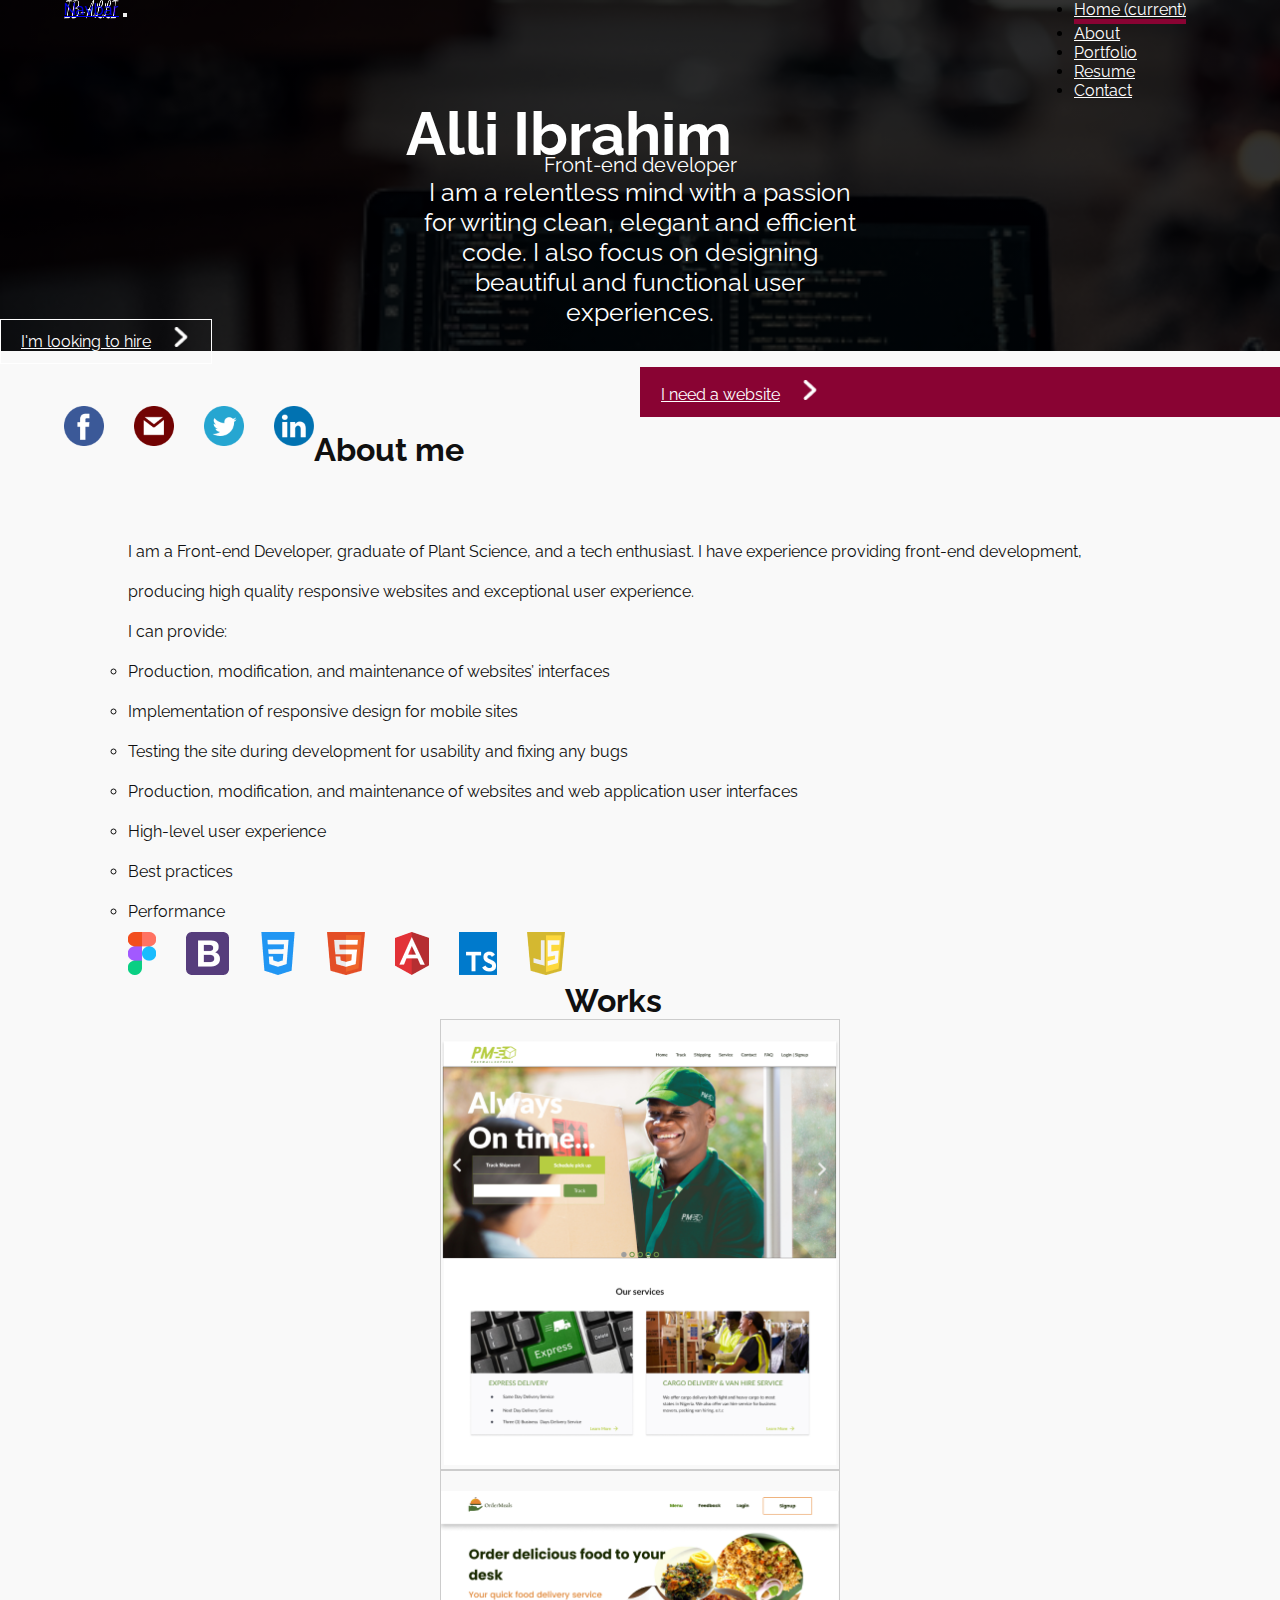
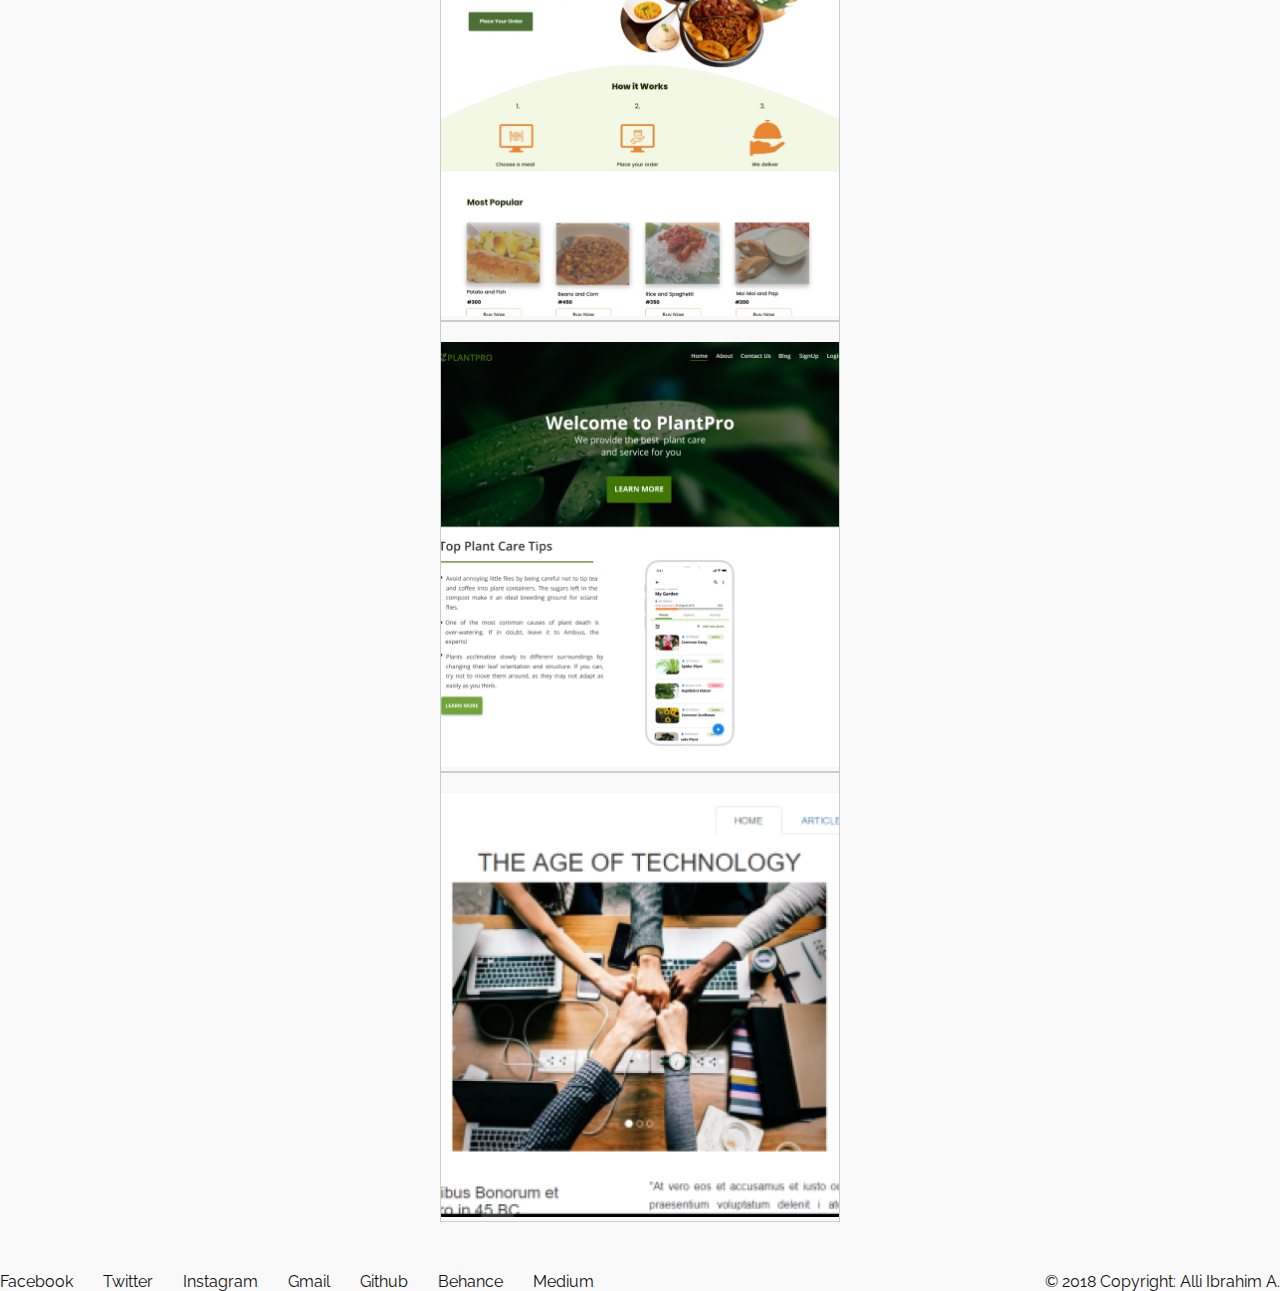
==== index.html @ 850f5832 "another change" ====
<!DOCTYPE html>
<html lang="en">

<head>
    <meta charset="UTF-8">
    <meta name="viewport" content="width=device-width, initial-scale=1.0, shrink-to-fit=no">
    <meta http-equiv="X-UA-Compatible" content="ie=edge">
    <!-- favicon -->
    <link rel="icon" type="image/png" href="photos/ib-favicon.png" sizes="16x16">
    <!-- Bootstrap CSS -->
    <link rel="stylesheet" href="https://stackpath.bootstrapcdn.com/bootstrap/4.2.1/css/bootstrap.min.css"
        integrity="sha384-GJzZqFGwb1QTTN6wy59ffF1BuGJpLSa9DkKMp0DgiMDm4iYMj70gZWKYbI706tWS" crossorigin="anonymous">
    <link rel="stylesheet" href="css/bootstrap4.2.1/css/bootstrap.min.css">
    <!-- Custom CSS -->
    <link rel="stylesheet" href="css/style.css">
    <link rel="stylesheet" href="test/test.css">
    <title>alli ibrahim portfolio</title>
    <script src="js/app.js"></script>
</head>

<body>
    <div class="container-fluid hero">
        <nav class="navbar navbar-expand-lg navbar-light">
            <!-- navbar-light bg-light -->
            <div class="wrapper">
                <a class="navbar-brand" href="#">Navbar</a>
                <button class="navbar-toggler" type="button" data-toggle="collapse" data-target="#navbarNavDropdown"
                    aria-controls="navbarNavDropdown" aria-expanded="false" aria-label="Toggle navigation">
                    <span class="navbar-toggler-icon"></span>
                </button>
                <div class="collapse navbar-collapse" id="navbarNavDropdown">
                    <ul class="navbar-nav ml-auto">
                        <li class="nav-item active">
                            <a class="nav-link" href="#">Home <span class="sr-only">(current)</span></a>
                        </li>
                        <li class="nav-item">
                            <a class="nav-link" href="#about-page">About</a>
                        </li>
                        <li class="nav-item">
                            <a class="nav-link" href="#works-page">Portfolio</a>
                        </li>
                        <li class="nav-item">
                            <a class="nav-link" href="https://docs.google.com/document/d/1kV9me3thg2mI4JevMgTFoq4jdGnPt98z1HADKsid2ZQ/edit" target="_blank">Resume</a>    
                        </li>
                        <li class="nav-item last-link">
                            <a class="nav-link" href="#">Contact</a>
                        </li>
                    </ul>
                </div>
            </div>
        </nav>
        <div class="row">
            <div class="col">
                <div class="name">
                    <h1 class="title">Alli Ibrahim</h1>
                    <p>Front-end developer</p>
                </div>
            </div>
        </div>
        <div class="row">
            <div class="col">
                <p class="introduction">I am a relentless mind with a passion for writing clean, elegant and efficient
                    code. I also focus on
                    designing beautiful and functional user experiences.</p>
            </div>
        </div>
        <!-- <div class="row"> -->
        <!-- <div class="col"> -->
        <div class="row action-button no-gutters">
            <div class="col-lg-6 col">
                <a href="http://www.linkedin.com/mwlite/me" target="_blank" class="btn btn-lg want-website-btn" style="float:right">I need a website<span><img
                            src="photos/arrow-angle-pointing-to-right1.png" class="img img-responsive"></span></a>
            </div>
            <div class="col-lg-6 col">
                <a href = "mailto: iballi2017@gmail.com" class="btn btn-lg hire-btn">I'm looking to hire<span><img
                            src="photos/arrow-angle-pointing-to-right1.png" target="_blank" class="img img-responsive"></span></a>
            </div>
        </div>
        <!-- </div> -->
        <!-- </div> -->
        <div class="row">
            <div class="col">
                <ul class="online-contact">
                    <li class="social-link" id="facebook"><a href="#"><img src="photos/facebook-logo.png"
                                alt="facebook link" class="img img-responsive"></a></li>
                    <li class="social-link"><a href="#"><img src="photos/gmail-logo.png" alt="gmail link"
                                class="img img-responsive"></a></li>
                    <li class="social-link"><a href="#"><img src="photos/twitter-logo.png" alt="twitter link"
                                class="img img-responsive"></a></li>
                    <li class="social-link"><a href="#"><img src="photos/linkedin-logo.png" alt="linkedin link"
                                class="img img-responsive"></a></li>
                </ul>
            </div>
        </div>
    </div>
    <div class="container-fluid other-info-container">
        <div class="row" id="about-page">
            <div class="col">
                <h1 class="about-title">About me</h1>
            </div>
        </div>
        <div class="row">
            <div class="col">
                <div class="about-wrapper">
                    <p>I am a Front-end Developer, graduate of Plant Science, and a tech enthusiast. I have experience
                        providing front-end development, producing high quality responsive websites and exceptional user
                        experience.
                    </p>
                    <p>
                        I can provide:
                        <ul>
                            <li>Production, modification, and maintenance of websites’ interfaces</li>
                            <li>Implementation of responsive design for mobile sites</li>
                            <li>Testing the site during development for usability and fixing any bugs</li>
                            <li>Production, modification, and maintenance of websites and web application user
                                interfaces
                            </li>
                            <li>High-level user experience</li>
                            <li>Best practices</li>
                            <li>Performance</li>
                        </ul>
                    </p>
                </div>
            </div>
        </div>
        <div class="row">
            <div class="col">
                <ul class="tools">
                    <li>
                        <a href="#"><img src="photos/figma-logo-E4E21D3AEA-seeklogo1.png" alt="figma logo"
                                class="img img-responsive"></a>
                    </li>
                    <li class="work-tool">
                        <a href="#"><img src="photos/bootstrap-logo.png" alt="bootstrap logo"
                                class="img img-responsive"></a>
                    </li>
                    <li class="work-tool">
                        <a href="#"><img src="photos/css-3-logo.png" alt="css3 logo" class="img img-responsive"></a>
                    </li>
                    <li class="work-tool">
                        <a href="#"><img src="photos/html5-logo.png" alt="html5 logo" class="img img-responsive"></a>
                    </li>
                    <li class="work-tool">
                        <a href="#"><img src="photos/angular-logo.png" alt="figma logo" class="img img-responsive"></a>
                    </li>
                    <li class="work-tool">
                        <a href="#"><img src="photos/typescript-logo.png" alt="typescript logo"
                                class="img img-responsive"></a>
                    </li>
                    <li class="work-tool">
                        <a href="#"><img src="photos/javascript-logo.png" alt="javascript logo"
                                class="img img-responsive"></a>
                    </li>
                </ul>
            </div>
        </div>

        <div class="row" id="works-page">
            <div class="col">
                <h1 class="work-title">Works</h1>
            </div>
        </div>
        <div class="row work-samples no-gutters">
            <div class="col-lg-4">
                <div class="content">
                    <a href="https://postmailexpress.com" target="_blank">
                        <div class="content-overlay"></div>
                        <img class="img-fluid content-image"
                            src="photos/thumbnail1.png">
                        <div class="content-details fadeIn-bottom">
                            <h3 class="content-title">Post Mail Express</h3>
                            <p class="content-text">A delivery service web application</p>
                        </div>
                    </a>
                </div>
            </div>
            <div class="col-lg-4">
                <div class="content">
                    <a href="https://mainlandmeals.com/" target="_blank">
                        <div class="content-overlay"></div>
                        <img class="img-fluid content-image"
                            src="photos/thumbnail2.png">
                        <div class="content-details fadeIn-bottom">
                            <h3 class="content-title">Mainland Meals</h3>
                            <p class="content-text">Food ordering web application</p>
                        </div>
                    </a>
                </div>
            </div>
            <div class="col-lg-4">
                <div class="content">
                    <a href="https://iballi2017.github.io/plantcare.github.io/plant-care-resp" target="_blank">
                        <div class="content-overlay"></div>
                        <img class="img-fluid content-image"
                            src="photos/thumbnail3.png">
                        <div class="content-details fadeIn-bottom">
                            <h3 class="content-title">Plant Pro</h3>
                            <p class="content-text">Plant care web application landing page sample</p>
                        </div>
                    </a>
                </div>
            </div>
            <div class="col-lg-4">
                <div class="content">
                    <a href="https://iballi2017.github.io/bottomuptech.github.io/index" target="_blank">
                        <div class="content-overlay"></div>
                        <img class="img-fluid content-image"
                            src="photos/bottomupimage.png">
                        <div class="content-details fadeIn-bottom">
                            <h3 class="content-title">Bottomup Tech Blog</h3>
                            <p class="content-text">Tech Blog sample page</p>
                        </div>
                    </a>
                </div>
            </div>
        </div>
        <!-- <div class="row work-samples no-gutters">
            <figure class="col-lg-4 figure">
                <img src="photos/pmethumbnail.png" id="proj-1" alt="pme thumbnail" class="figure-img img-fluid" width="100%">
                <figcaption style="display: block;" class="figure-caption" id="fig-caption-1"><b class="main-caption"> caption for the above image.</b></figcaption>
            </figure>
            <figure class="col-lg-4 figure">
                <img src="photos/pmethumbnail.png" alt="pme thumbnail" class="figure-img img-fluid" width="100%">
                <figcaption class="figure-caption">A caption for the above image.</figcaption>
            </figure>
            <figure class="col-lg-4 figure">
                <img src="photos/pmethumbnail.png" alt="pme thumbnail" class="figure-img img-fluid" width="100%">
                <figcaption class="figure-caption">A caption for the above image.</figcaption>
            </figure>
            <figure class="col-lg-4 figure">
                <img src="photos/pmethumbnail.png" alt="pme thumbnail" class="figure-img img-fluid" width="100%">
                <figcaption class="figure-caption">A caption for the above image.</figcaption>
            </figure>
            <figure class="col-lg-4 figure">
                <img src="photos/pmethumbnail.png" alt="pme thumbnail" class="figure-img img-fluid" width="100%">
                <figcaption class="figure-caption">A caption for the above image.</figcaption>
            </figure>
            <figure class="col-lg-4 figure">
                <img src="photos/pmethumbnail.png" alt="pme thumbnail" class="figure-img img-fluid" width="100%">
                <figcaption class="figure-caption">A caption for the above image.</figcaption>
            </figure>
            <figure class="col-lg-4 figure">
                <img src="photos/pmethumbnail.png" class="figure-img img-fluid rounded" alt="pme thumbnail" width="100%">
                <figcaption class="figure-caption">A caption for the above image.</figcaption>
            </figure>
        </div> -->

        <footer class="row">
            <div class="col">
                <ul>
                    <li class="fbk">
                        <a href="#">Facebook</a>
                    </li>
                    <li>
                        <a href="#">Twitter</a>
                    </li>
                    <li>
                        <a href="#">Instagram</a>
                    </li>
                    <li>
                        <a href="#">Gmail</a>
                    </li>
                    <li>
                        <a href="#">Github</a>
                    </li>
                    <li>
                        <a href="#">Behance</a>
                    </li>
                    <li>
                        <a href="#">Medium</a>
                    </li>
                </ul>

                <div style="float: right">© 2018 Copyright: Alli Ibrahim A.</div>
            </div>
            <!-- <div class="col">
               <p style="float: right">© 2018 Copyright: Alli Ibrahim A.</p>
            </div> -->
        </footer>
    </div>


    <!-- Optional JavaScript -->
    <!-- jQuery first, then Popper.js, then Bootstrap JS -->
    <script src="https://code.jquery.com/jquery-3.3.1.slim.min.js"
        integrity="sha384-q8i/X+965DzO0rT7abK41JStQIAqVgRVzpbzo5smXKp4YfRvH+8abtTE1Pi6jizo"
        crossorigin="anonymous"></script>
    <script src="https://cdnjs.cloudflare.com/ajax/libs/popper.js/1.14.6/umd/popper.min.js"
        integrity="sha384-wHAiFfRlMFy6i5SRaxvfOCifBUQy1xHdJ/yoi7FRNXMRBu5WHdZYu1hA6ZOblgut"
        crossorigin="anonymous"></script>
    <script src="https://stackpath.bootstrapcdn.com/bootstrap/4.2.1/js/bootstrap.min.js"
        integrity="sha384-B0UglyR+jN6CkvvICOB2joaf5I4l3gm9GU6Hc1og6Ls7i6U/mkkaduKaBhlAXv9k"
        crossorigin="anonymous"></script>
    <script src="js/bootstrap4.2.1/js/bootstrap.min.js"></script>
    <script src="js/bootstrap4.2.1/jquery-slim.min"></script>
    <script src="js/app.js"></script>
</body>

</html>
---- css/style.css ----
.navbar {
  background-color: none !important; }
  .navbar .wrapper {
    width: 90%;
    margin: 0 auto; }
    .navbar .wrapper .navbar-brand {
      text-indent: -10000px;
      background-image: url(../photos/IB-ALLI.png);
      width: 130px;
      height: 40px;
      background-repeat: no-repeat;
      background-size: 100% 100%; }
    .navbar .wrapper .collapse {
      float: right; }
      .navbar .wrapper .collapse .navbar-nav .nav-item {
        margin-right: 30px; }
        .navbar .wrapper .collapse .navbar-nav .nav-item a {
          color: #ffffff; }
      .navbar .wrapper .collapse .navbar-nav .last-link {
        margin-right: 0px; }
      .navbar .wrapper .collapse .navbar-nav .active {
        border-bottom: 5px solid #890333; }

.hero {
  background-image: linear-gradient(to right, rgba(0, 0, 0, 0.8), rgba(0, 0, 0, 0.8)), url(../photos/joshua-aragon-1247600-unsplash.png);
  background-size: cover;
  background-repeat: no-repeat;
  background-attachment: fixed; }
  .hero .name {
    width: 90%;
    margin: 0 auto; }
    .hero .name .title {
      text-align: center;
      color: #ffffff;
      margin-top: 5rem;
      font-size: 60px; }
    .hero .name p {
      text-align: center;
      color: #ffffff;
      margin-top: -1rem;
      font-size: 20px; }
  .hero .introduction {
    width: 35%;
    text-align: center;
    margin: 0 auto;
    color: #ffffff;
    font-size: 25px; }
  .hero .action-button a {
    margin-top: 40px;
    border-radius: 0px;
    padding: 12px 20px;
    width: 50%; }
    .hero .action-button a img {
      width: 20px;
      color: #fff;
      margin-left: 20px; }
  .hero .action-button .want-website-btn {
    background-color: #890333;
    color: #ffffff;
    border: 1px solid #890333; }
    .hero .action-button .want-website-btn:hover {
      background-color: rgba(255, 255, 255, 0.4); }
  .hero .action-button .hire-btn {
    background-color: none;
    color: #ffffff;
    border: 1px solid #ffffff; }
    .hero .action-button .hire-btn:hover {
      background-color: rgba(255, 255, 255, 0.4); }
  .hero .online-contact {
    width: 90%;
    margin: 0 auto;
    margin-top: 55px; }
    .hero .online-contact .social-link {
      list-style: none;
      float: left;
      margin-left: 30px;
      margin-bottom: 20px; }
      .hero .online-contact .social-link img {
        width: 40px; }
    .hero .online-contact #facebook {
      margin: 0px; }

.other-info-container {
  color: #101010; }
  .other-info-container .about-title {
    width: 80%;
    margin: 0 auto;
    margin-top: 5rem; }
  .other-info-container .about-wrapper {
    width: 80%;
    margin: 0 auto;
    margin-top: 4rem;
    line-height: 40px; }
    .other-info-container .about-wrapper ul li {
      list-style-type: circle; }
  .other-info-container .tools {
    width: 80%;
    margin: 0 auto;
    padding: 0px; }
    .other-info-container .tools li {
      float: left;
      list-style: none;
      margin-bottom: 30px; }
    .other-info-container .tools .work-tool {
      margin-left: 30px; }
  .other-info-container #works-page {
    width: 80%;
    margin: 0 auto; }
    .other-info-container #works-page .work-title {
      margin-top: 50px; }
  .other-info-container .work-samples {
    width: 80%;
    margin: 0 auto; }
    .other-info-container .work-samples img {
      margin-top: 20px; }
    .other-info-container .work-samples figcaption {
      display: none;
      background: #ccc; }
  .other-info-container footer {
    padding-top: 50px; }
    .other-info-container footer ul {
      margin: 0;
      float: left;
      padding: 0; }
      .other-info-container footer ul li {
        float: left;
        margin-left: 30px;
        list-style: none; }
        .other-info-container footer ul li a {
          text-decoration: none;
          color: #101010; }
          .other-info-container footer ul li a:hover {
            color: #ccc; }
      .other-info-container footer ul .fbk {
        margin-left: 0; }

@media only screen and (max-width: 768px) {
  .navbar {
    background-color: none !important; }
    .navbar .wrapper {
      width: 100%; }
      .navbar .wrapper .navbar-toggler {
        float: right;
        border: 1px solid #ffffff; }
      .navbar .wrapper .collapse {
        float: none; }

  .hero {
    background-size: cover;
    background-attachment: fixed; }
    .hero .introduction {
      width: 75%;
      text-align: center;
      margin: 0 auto;
      margin-top: 2rem;
      margin-bottom: 2rem;
      color: #ffffff;
      font-size: 25px; }
    .hero .action-button button {
      margin-top: 0px;
      border-radius: 0px;
      width: 100%; } }

/*# sourceMappingURL=style.css.map */
---- test/test.css ----
@import url(https://fonts.googleapis.com/css?family=Raleway);

*, *:before, *:after{
  margin: 0;
  padding: 0;
  -webkit-box-sizing: border-box;
  -moz-box-sizing:border-box;
  box-sizing: border-box;
}

body{
  background: #f9f9f9;
  font-size: 16px;
  font-family: 'Raleway', sans-serif;
}

.main-title{
  color: #2d2d2d;
  text-align: center;
  text-transform: capitalize;
  padding: 0.7em 0;
}

.container{
  padding: 1em 0;
  float: left;
  width: 50%;
}
@media screen and (max-width: 640px){
  .container{
    display: block;
    width: 100%;
  }
}

@media screen and (min-width: 900px){
  .container{
    width: 33.33333%;
  }
}

.container .title{
  color: #1a1a1a;
  text-align: center;
  margin-bottom: 10px;
}

.content {
  position: relative;
  width: 90%;
  max-width: 400px;
  margin: auto;
  overflow: hidden;
  border: 1px solid #ccc;
}

.content .content-overlay {
  background: rgba(0,0,0,0.7);
  position: absolute;
  height: 99%;
  width: 100%;
  left: 0;
  top: 0;
  bottom: 0;
  right: 0;
  opacity: 0;
  -webkit-transition: all 0.4s ease-in-out 0s;
  -moz-transition: all 0.4s ease-in-out 0s;
  transition: all 0.4s ease-in-out 0s;
}

.content:hover .content-overlay{
  opacity: 1;
}

.content-image{
  width: 100%;
}

.content-details {
  position: absolute;
  text-align: center;
  padding-left: 1em;
  padding-right: 1em;
  width: 100%;
  top: 50%;
  left: 50%;
  opacity: 0;
  -webkit-transform: translate(-50%, -50%);
  -moz-transform: translate(-50%, -50%);
  transform: translate(-50%, -50%);
  -webkit-transition: all 0.3s ease-in-out 0s;
  -moz-transition: all 0.3s ease-in-out 0s;
  transition: all 0.3s ease-in-out 0s;
}

.content:hover .content-details{
  top: 50%;
  left: 50%;
  opacity: 1;
}

.content-details h3{
  color: #fff;
  font-weight: 500;
  letter-spacing: 0.15em;
  margin-bottom: 0.5em;
  text-transform: uppercase;
}

.content-details p{
  color: #fff;
  font-size: 0.8em;
}

.fadeIn-bottom{
  top: 80%;
}

.fadeIn-top{
  top: 20%;
}

.fadeIn-left{
  left: 20%;
}

.fadeIn-right{
  left: 80%;
}
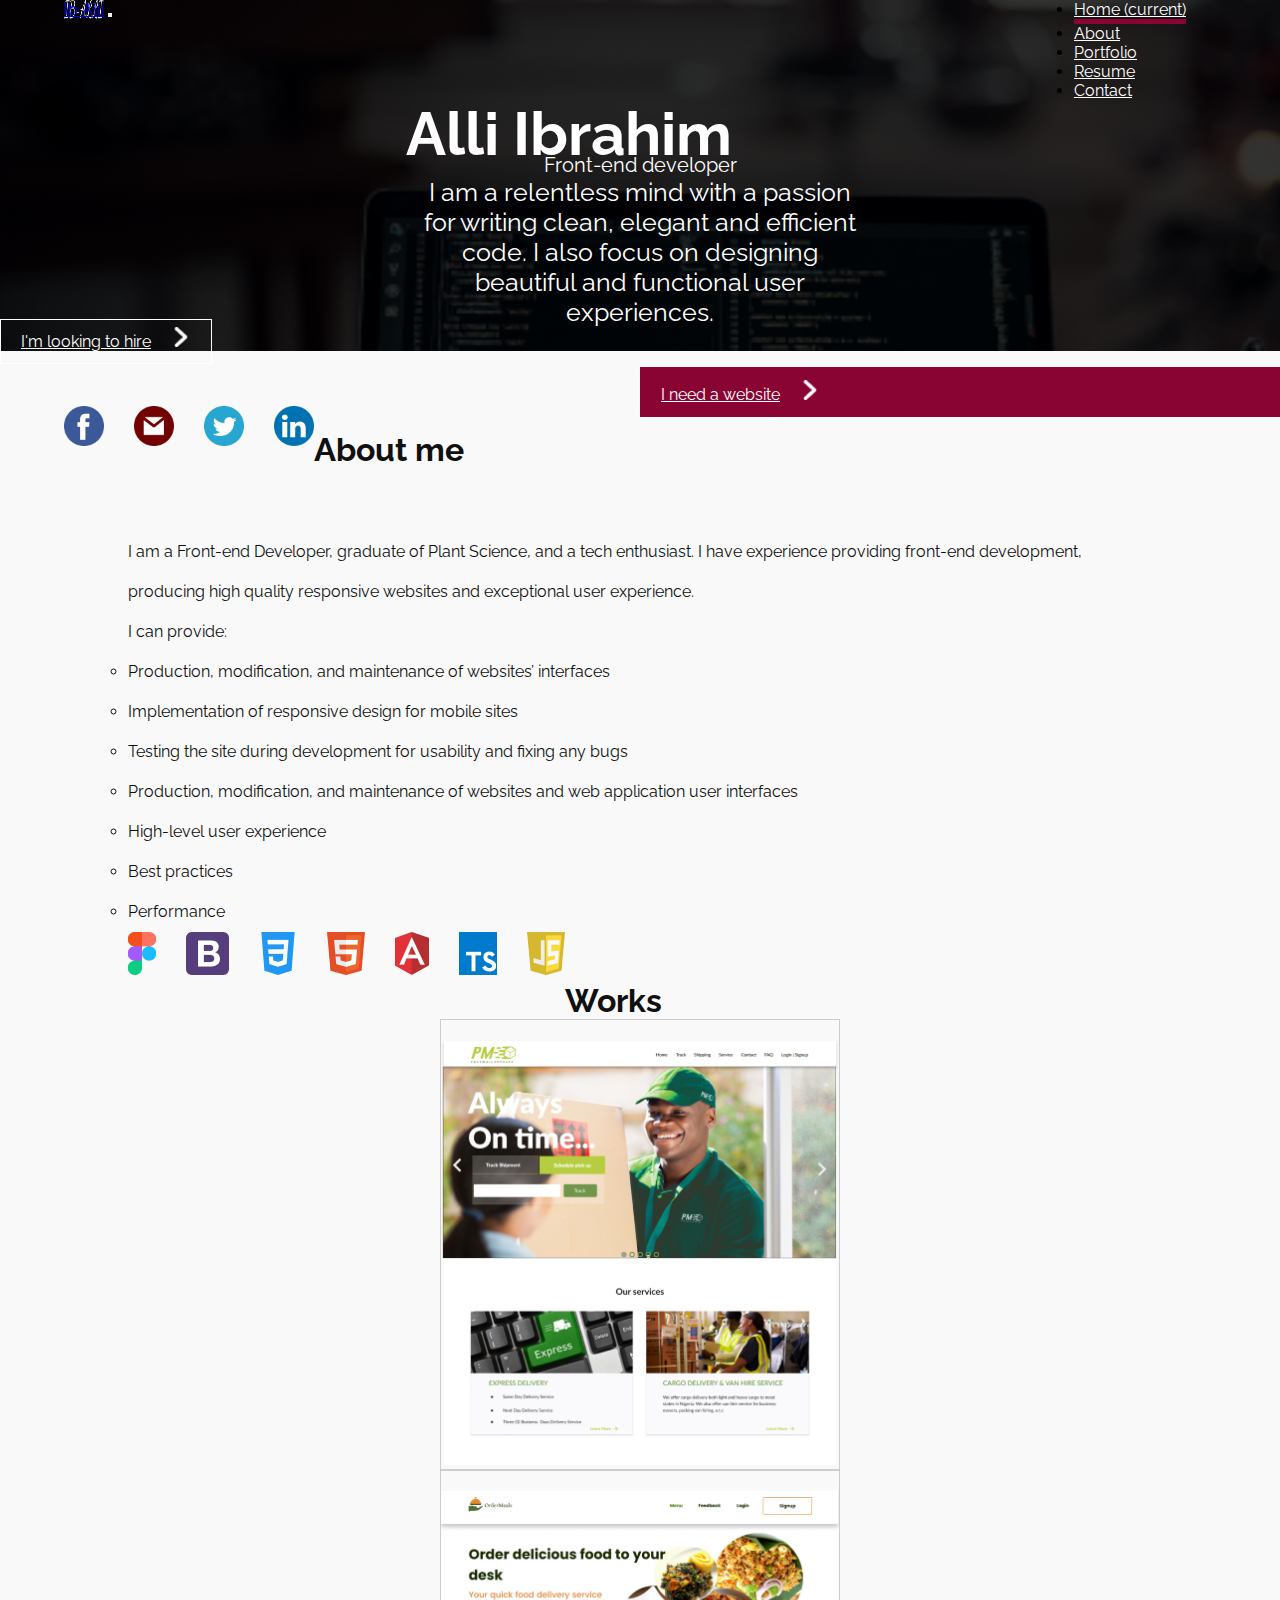
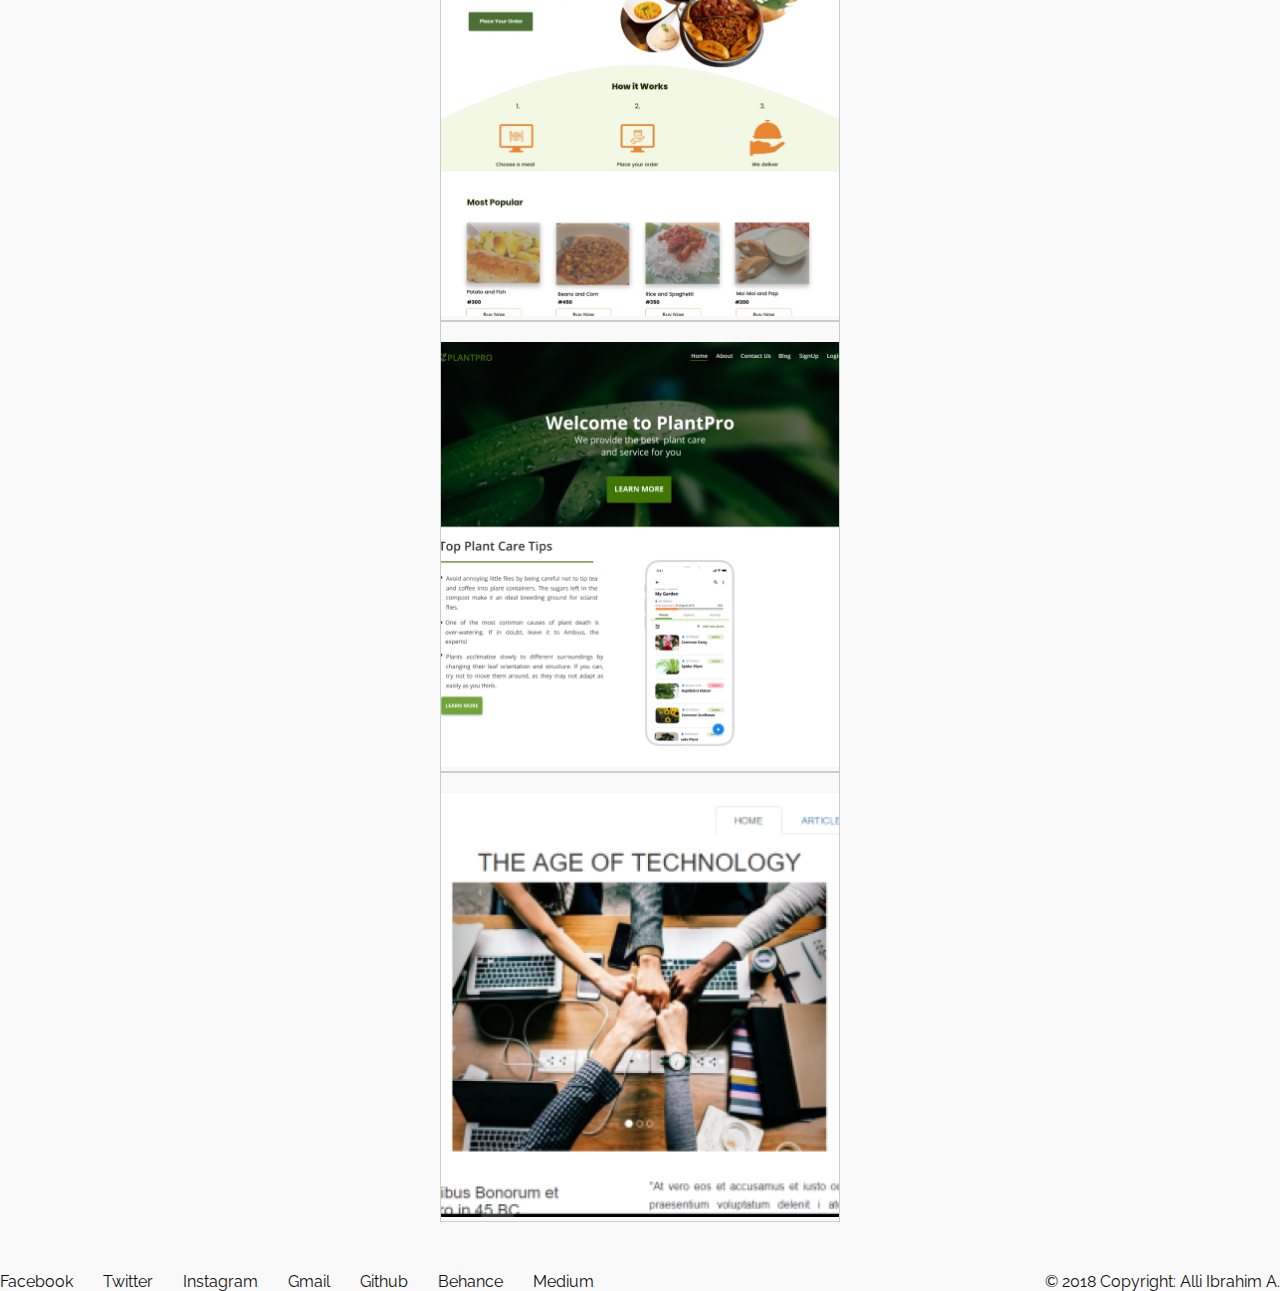
==== commit cef2d873: "commit" ====
--- a/index.html
+++ b/index.html
@@ -23,13 +23,13 @@
         <nav class="navbar navbar-expand-lg navbar-light">
             <!-- navbar-light bg-light -->
             <div class="wrapper">
-                <a class="navbar-brand" href="#">Navbar</a>
+                <a class="navbar-brand" href="#">Ib Alli</a>
                 <button class="navbar-toggler" type="button" data-toggle="collapse" data-target="#navbarNavDropdown"
                     aria-controls="navbarNavDropdown" aria-expanded="false" aria-label="Toggle navigation">
                     <span class="navbar-toggler-icon"></span>
                 </button>
                 <div class="collapse navbar-collapse" id="navbarNavDropdown">
-                    <ul class="navbar-nav ml-auto">
+                    <ul class="navbar-nav ml-auto links">
                         <li class="nav-item active">
                             <a class="nav-link" href="#">Home <span class="sr-only">(current)</span></a>
                         </li>
--- a/css/style.css
+++ b/css/style.css
@@ -6,7 +6,7 @@
     .navbar .wrapper .navbar-brand {
       text-indent: -10000px;
       background-image: url(../photos/IB-ALLI.png);
-      width: 130px;
+      width: 100px;
       height: 40px;
       background-repeat: no-repeat;
       background-size: 100% 100%; }
@@ -18,7 +18,7 @@
           color: #ffffff; }
       .navbar .wrapper .collapse .navbar-nav .last-link {
         margin-right: 0px; }
-      .navbar .wrapper .collapse .navbar-nav .active {
+      .navbar .wrapper .collapse .navbar-nav .active, .navbar .wrapper .collapse .navbar-nav .nav-item:hover {
         border-bottom: 5px solid #890333; }
 
 .hero {
@@ -141,7 +141,7 @@
       width: 100%; }
       .navbar .wrapper .navbar-toggler {
         float: right;
-        border: 1px solid #ffffff; }
+        border: 2px solid #ffffff; }
       .navbar .wrapper .collapse {
         float: none; }
 
@@ -156,9 +156,9 @@
       margin-bottom: 2rem;
       color: #ffffff;
       font-size: 25px; }
-    .hero .action-button button {
-      margin-top: 0px;
-      border-radius: 0px;
+    .hero .action-button a {
+      margin-top: 40px;
+      padding: 12px 20px;
       width: 100%; } }
 
 /*# sourceMappingURL=style.css.map */
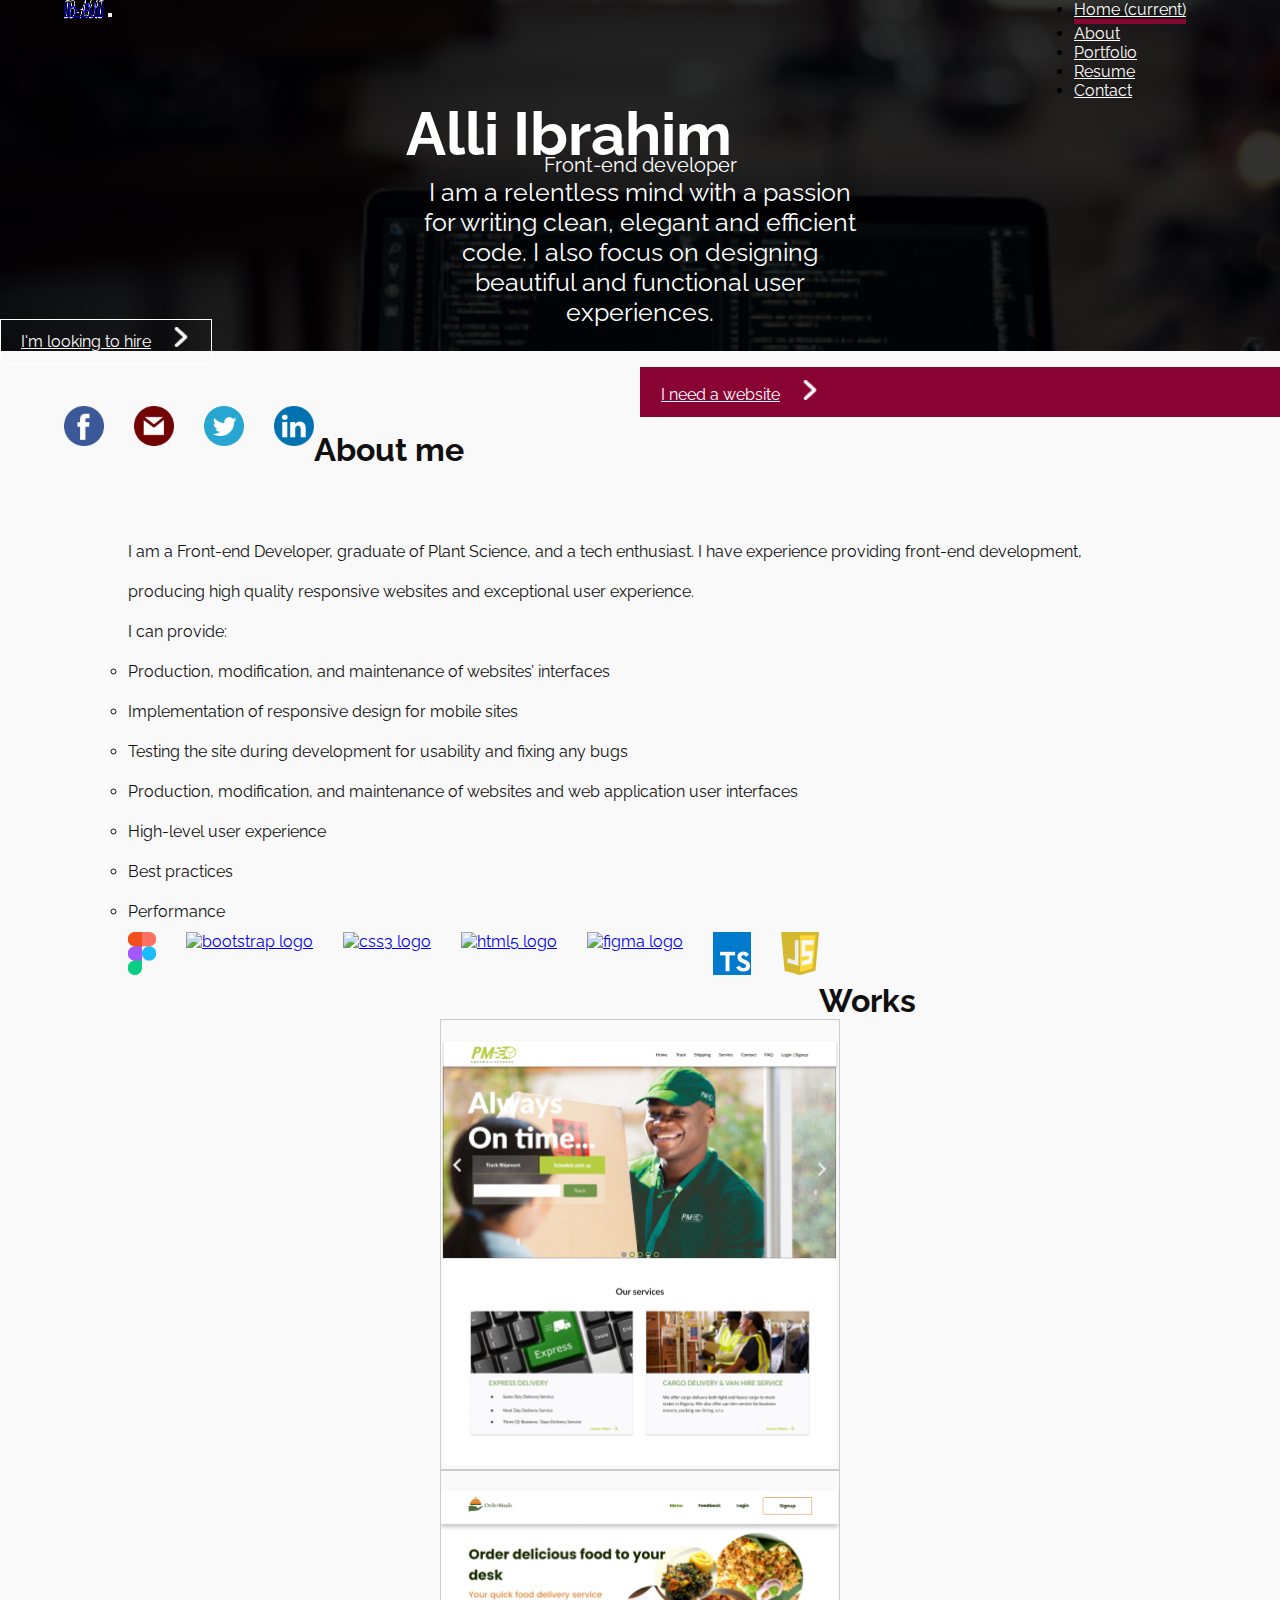
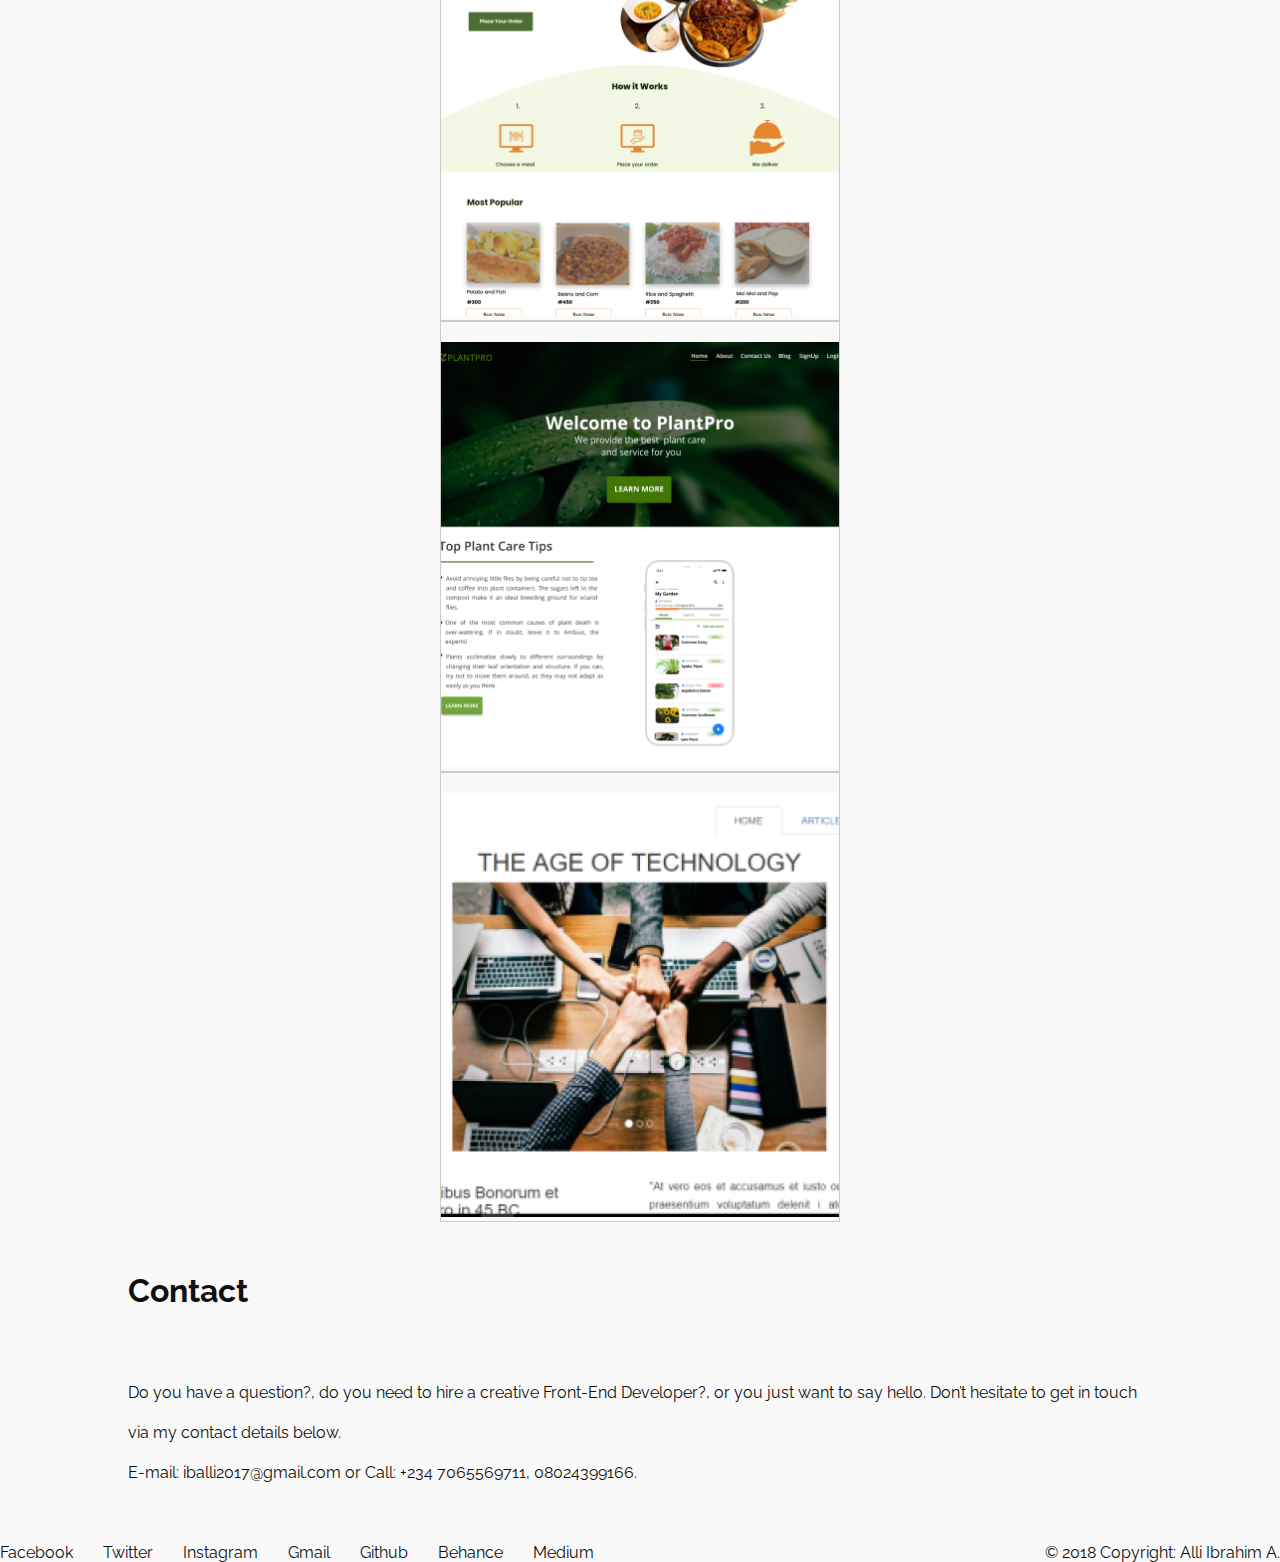
==== commit 9e7079f5: "update 09/10/2019" ====
--- a/index.html
+++ b/index.html
@@ -40,7 +40,9 @@
                             <a class="nav-link" href="#works-page">Portfolio</a>
                         </li>
                         <li class="nav-item">
-                            <a class="nav-link" href="https://docs.google.com/document/d/1kV9me3thg2mI4JevMgTFoq4jdGnPt98z1HADKsid2ZQ/edit" target="_blank">Resume</a>    
+                            <a class="nav-link"
+                                href="https://docs.google.com/document/d/1kV9me3thg2mI4JevMgTFoq4jdGnPt98z1HADKsid2ZQ/edit"
+                                target="_blank">Resume</a>
                         </li>
                         <li class="nav-item last-link">
                             <a class="nav-link" href="#">Contact</a>
@@ -64,20 +66,21 @@
                     designing beautiful and functional user experiences.</p>
             </div>
         </div>
-        <!-- <div class="row"> -->
-        <!-- <div class="col"> -->
+        <!-- Action Buttons -->
         <div class="row action-button no-gutters">
-            <div class="col-lg-6 col">
-                <a href="http://www.linkedin.com/mwlite/me" target="_blank" class="btn btn-lg want-website-btn" style="float:right">I need a website<span><img
-                            src="photos/arrow-angle-pointing-to-right1.png" class="img img-responsive"></span></a>
-            </div>
-            <div class="col-lg-6 col">
-                <a href = "mailto: iballi2017@gmail.com" class="btn btn-lg hire-btn">I'm looking to hire<span><img
-                            src="photos/arrow-angle-pointing-to-right1.png" target="_blank" class="img img-responsive"></span></a>
-            </div>
-        </div>
-        <!-- </div> -->
-        <!-- </div> -->
+            <div class="col-lg-6">
+                <a href="http://www.linkedin.com/mwlite/me" target="_blank" class="btn btn-lg want-website-btn"
+                    style="float:right">I need a website<span><img src="photos/arrow-angle-pointing-to-right1.png"
+                            class="img img-responsive"></span></a>
+            </div>
+            <div class="col-lg-6">
+                <a href="mailto: iballi2017@gmail.com" class="btn btn-lg hire-btn">I'm looking to hire<span><img
+                            src="photos/arrow-angle-pointing-to-right1.png" target="_blank"
+                            class="img img-responsive"></span></a>
+            </div>
+        </div>
+        <!--/ Action Button  -->
+
         <div class="row">
             <div class="col">
                 <ul class="online-contact">
@@ -165,8 +168,7 @@
                 <div class="content">
                     <a href="https://postmailexpress.com" target="_blank">
                         <div class="content-overlay"></div>
-                        <img class="img-fluid content-image"
-                            src="photos/thumbnail1.png">
+                        <img class="img-fluid content-image" src="photos/thumbnail1.png">
                         <div class="content-details fadeIn-bottom">
                             <h3 class="content-title">Post Mail Express</h3>
                             <p class="content-text">A delivery service web application</p>
@@ -178,8 +180,7 @@
                 <div class="content">
                     <a href="https://mainlandmeals.com/" target="_blank">
                         <div class="content-overlay"></div>
-                        <img class="img-fluid content-image"
-                            src="photos/thumbnail2.png">
+                        <img class="img-fluid content-image" src="photos/thumbnail2.png">
                         <div class="content-details fadeIn-bottom">
                             <h3 class="content-title">Mainland Meals</h3>
                             <p class="content-text">Food ordering web application</p>
@@ -191,8 +192,7 @@
                 <div class="content">
                     <a href="https://iballi2017.github.io/plantcare.github.io/plant-care-resp" target="_blank">
                         <div class="content-overlay"></div>
-                        <img class="img-fluid content-image"
-                            src="photos/thumbnail3.png">
+                        <img class="img-fluid content-image" src="photos/thumbnail3.png">
                         <div class="content-details fadeIn-bottom">
                             <h3 class="content-title">Plant Pro</h3>
                             <p class="content-text">Plant care web application landing page sample</p>
@@ -204,8 +204,7 @@
                 <div class="content">
                     <a href="https://iballi2017.github.io/bottomuptech.github.io/index" target="_blank">
                         <div class="content-overlay"></div>
-                        <img class="img-fluid content-image"
-                            src="photos/bottomupimage.png">
+                        <img class="img-fluid content-image" src="photos/bottomupimage.png">
                         <div class="content-details fadeIn-bottom">
                             <h3 class="content-title">Bottomup Tech Blog</h3>
                             <p class="content-text">Tech Blog sample page</p>
@@ -214,36 +213,26 @@
                 </div>
             </div>
         </div>
-        <!-- <div class="row work-samples no-gutters">
-            <figure class="col-lg-4 figure">
-                <img src="photos/pmethumbnail.png" id="proj-1" alt="pme thumbnail" class="figure-img img-fluid" width="100%">
-                <figcaption style="display: block;" class="figure-caption" id="fig-caption-1"><b class="main-caption"> caption for the above image.</b></figcaption>
-            </figure>
-            <figure class="col-lg-4 figure">
-                <img src="photos/pmethumbnail.png" alt="pme thumbnail" class="figure-img img-fluid" width="100%">
-                <figcaption class="figure-caption">A caption for the above image.</figcaption>
-            </figure>
-            <figure class="col-lg-4 figure">
-                <img src="photos/pmethumbnail.png" alt="pme thumbnail" class="figure-img img-fluid" width="100%">
-                <figcaption class="figure-caption">A caption for the above image.</figcaption>
-            </figure>
-            <figure class="col-lg-4 figure">
-                <img src="photos/pmethumbnail.png" alt="pme thumbnail" class="figure-img img-fluid" width="100%">
-                <figcaption class="figure-caption">A caption for the above image.</figcaption>
-            </figure>
-            <figure class="col-lg-4 figure">
-                <img src="photos/pmethumbnail.png" alt="pme thumbnail" class="figure-img img-fluid" width="100%">
-                <figcaption class="figure-caption">A caption for the above image.</figcaption>
-            </figure>
-            <figure class="col-lg-4 figure">
-                <img src="photos/pmethumbnail.png" alt="pme thumbnail" class="figure-img img-fluid" width="100%">
-                <figcaption class="figure-caption">A caption for the above image.</figcaption>
-            </figure>
-            <figure class="col-lg-4 figure">
-                <img src="photos/pmethumbnail.png" class="figure-img img-fluid rounded" alt="pme thumbnail" width="100%">
-                <figcaption class="figure-caption">A caption for the above image.</figcaption>
-            </figure>
-        </div> -->
+
+        <div class="row" id="works-page">
+            <div class="col">
+                <h1 class="work-title">Contact</h1>
+            </div>
+        </div>
+
+        <div class="row">
+            <div class="col">
+                <div class="about-wrapper">
+                    <p>Do you have a question?, do you need to hire a creative Front-End Developer?, or you just want to
+                        say
+                        hello. Don’t hesitate to get in touch via my contact details below.</p>
+                    E-mail: iballi2017@gmail.com or
+                    Call: +234 7065569711, 08024399166.
+                </div>
+            </div>
+        </div>
+
+
 
         <footer class="row">
             <div class="col">
@@ -296,4 +285,4 @@
     <script src="js/app.js"></script>
 </body>
 
-</html>
+</html>--- a/css/style.css
+++ b/css/style.css
@@ -1,3 +1,6 @@
+body {
+  background: #000; }
+
 .navbar {
   background-color: none !important; }
   .navbar .wrapper {
@@ -7,7 +10,7 @@
       text-indent: -10000px;
       background-image: url(../photos/IB-ALLI.png);
       width: 100px;
-      height: 40px;
+      height: 30px;
       background-repeat: no-repeat;
       background-size: 100% 100%; }
     .navbar .wrapper .collapse {
@@ -19,7 +22,8 @@
       .navbar .wrapper .collapse .navbar-nav .last-link {
         margin-right: 0px; }
       .navbar .wrapper .collapse .navbar-nav .active, .navbar .wrapper .collapse .navbar-nav .nav-item:hover {
-        border-bottom: 5px solid #890333; }
+        border-bottom: 5px solid #890333;
+        transition: border-bottom 0.6s; }
 
 .hero {
   background-image: linear-gradient(to right, rgba(0, 0, 0, 0.8), rgba(0, 0, 0, 0.8)), url(../photos/joshua-aragon-1247600-unsplash.png);
@@ -141,7 +145,10 @@
       width: 100%; }
       .navbar .wrapper .navbar-toggler {
         float: right;
-        border: 2px solid #ffffff; }
+        padding: .25rem .95rem;
+        font-size: 1.25rem;
+        line-height: 1;
+        background-color: rgba(200, 200, 200, 0.5) !important; }
       .navbar .wrapper .collapse {
         float: none; }
 
@@ -160,5 +167,12 @@
       margin-top: 40px;
       padding: 12px 20px;
       width: 100%; } }
+@media only screen and (max-width: 425px) {
+  .navbar {
+    background-color: none !important; }
+    .navbar .wrapper .navbar-toggler {
+      padding: .15rem .75rem;
+      font-size: 1.25rem;
+      line-height: 1; } }
 
 /*# sourceMappingURL=style.css.map */
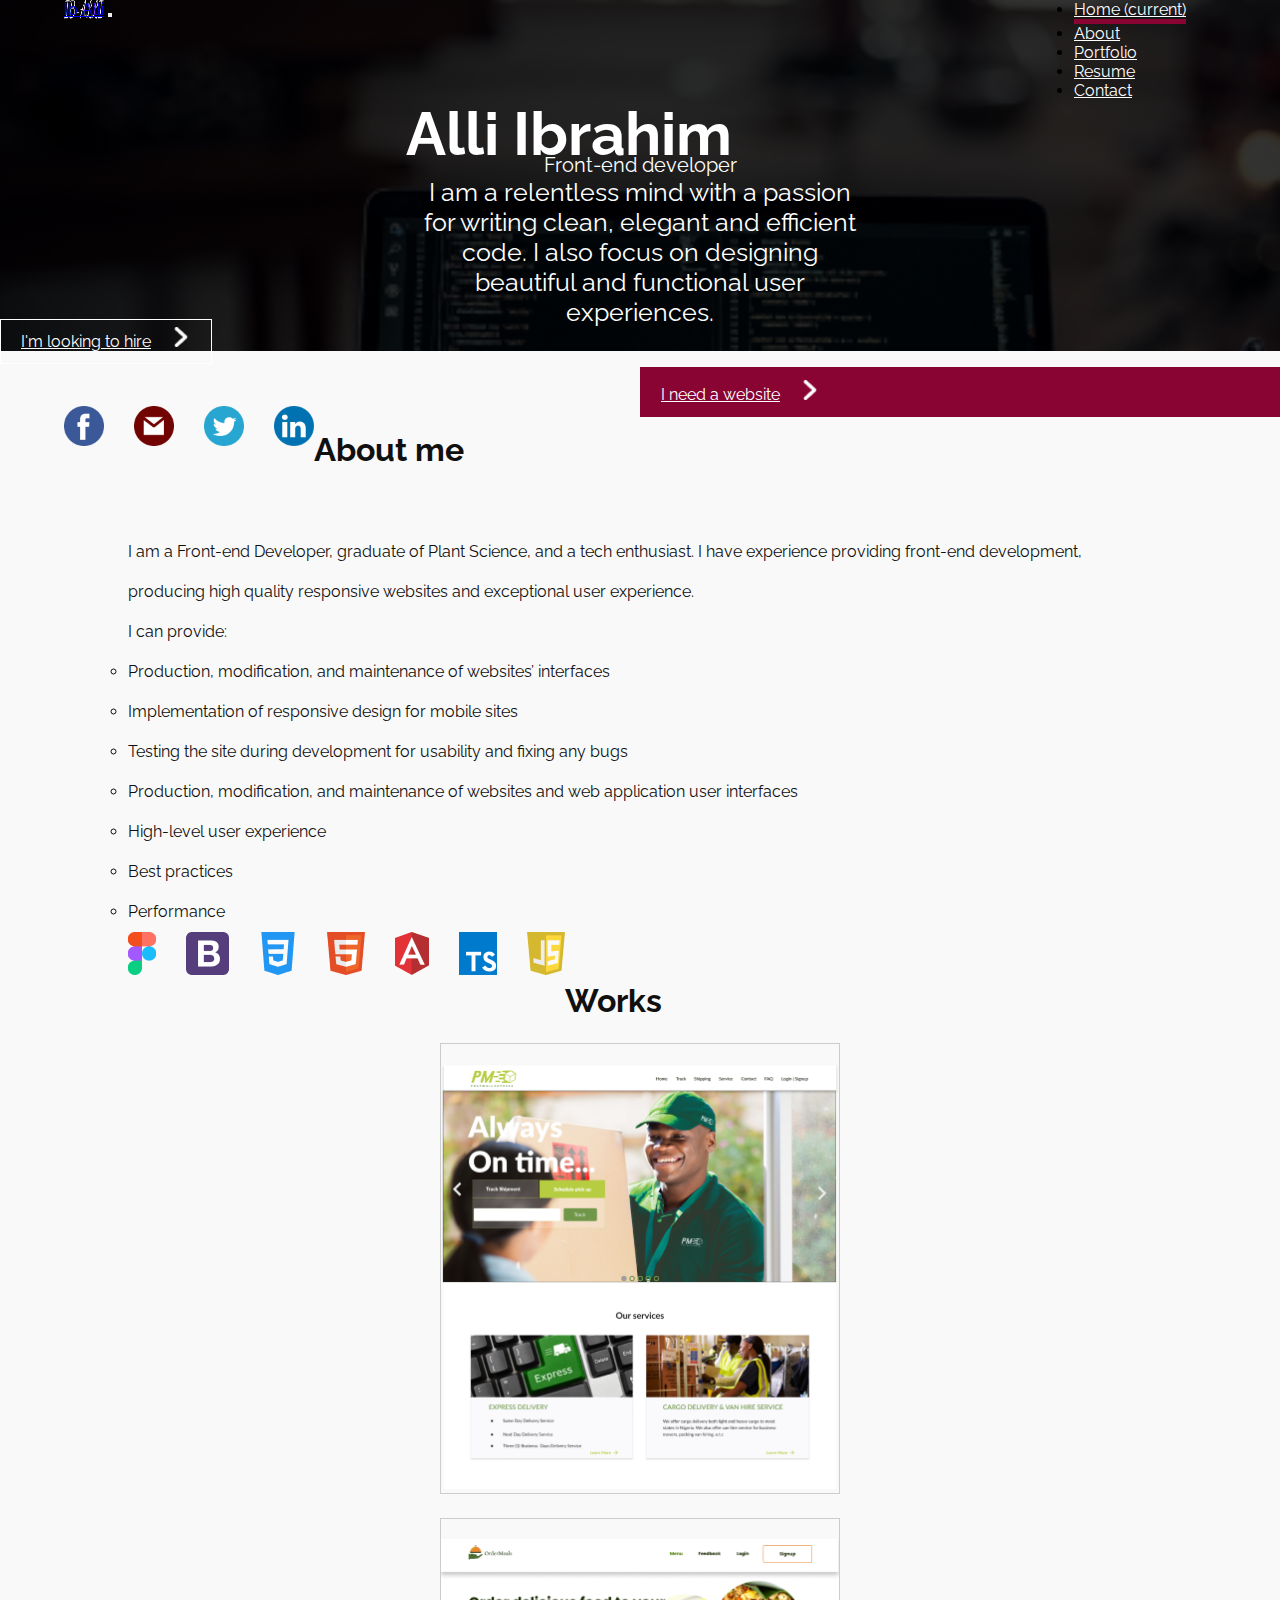
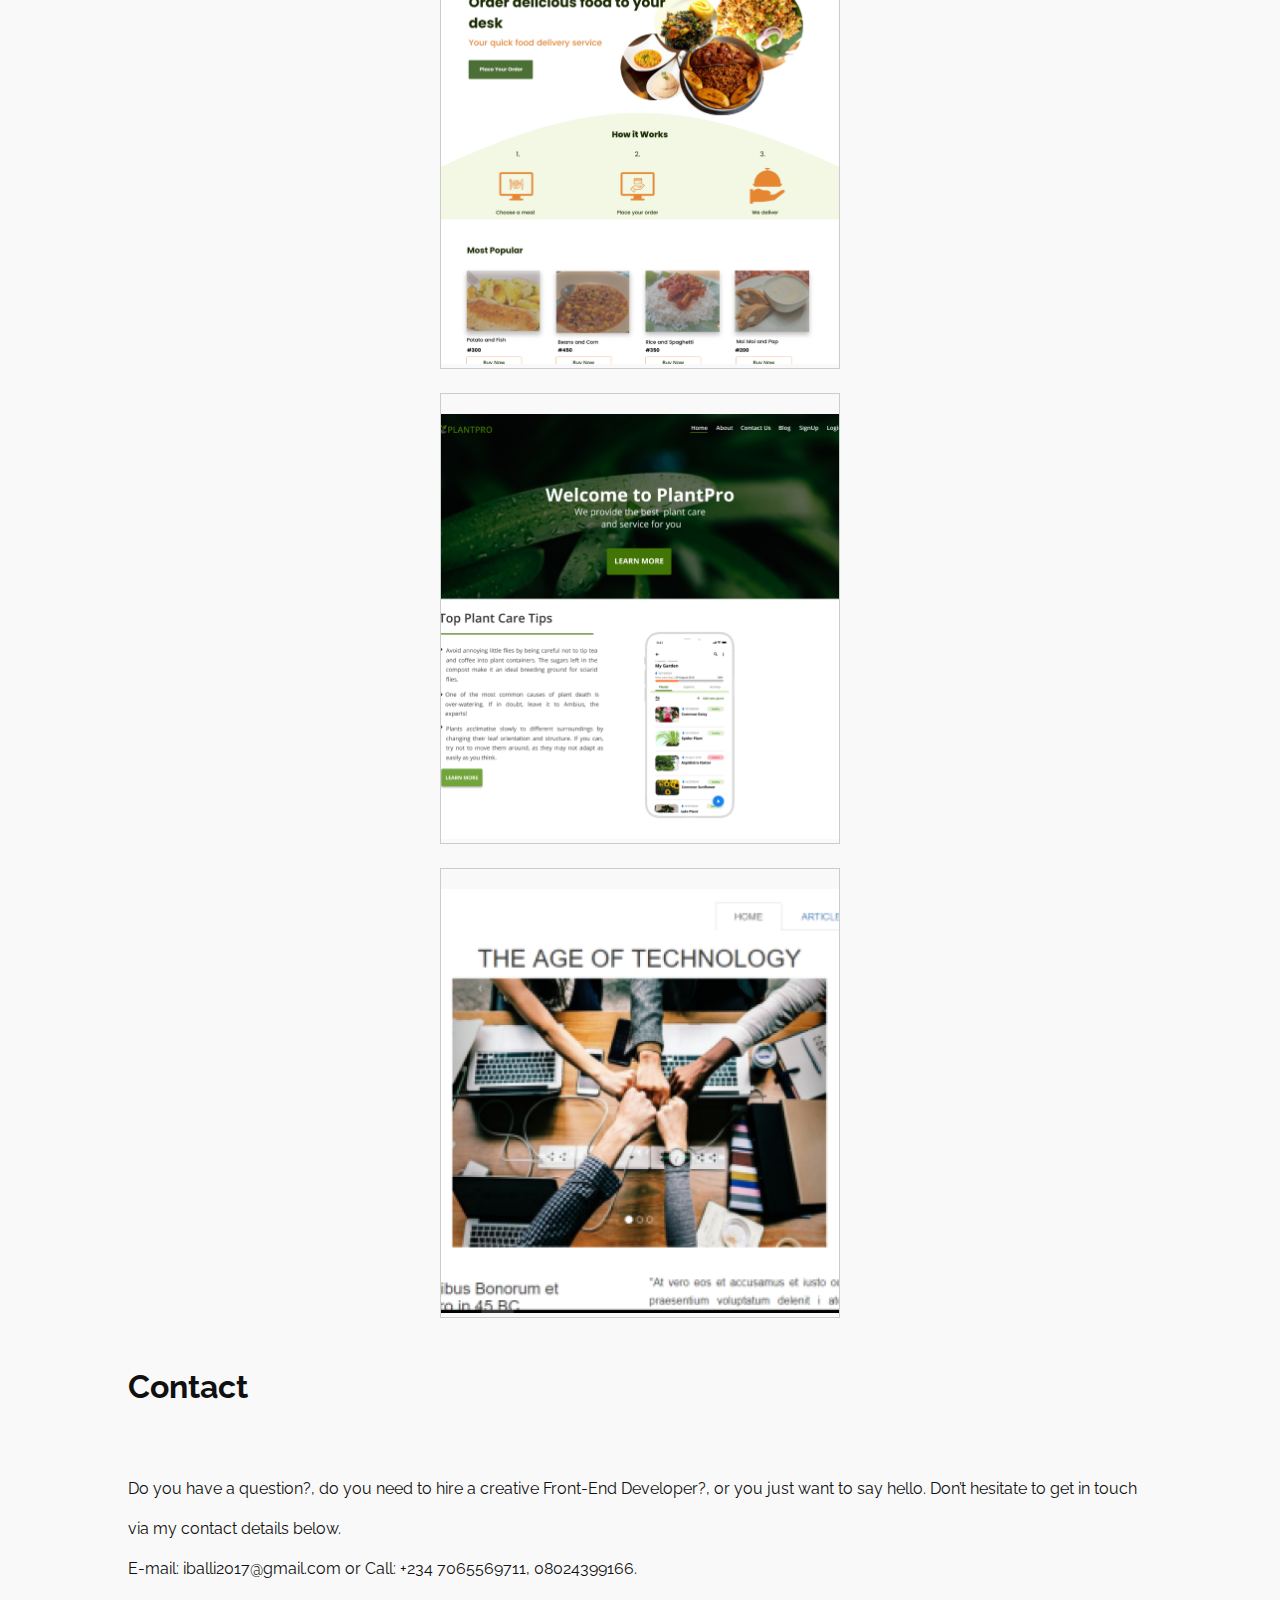
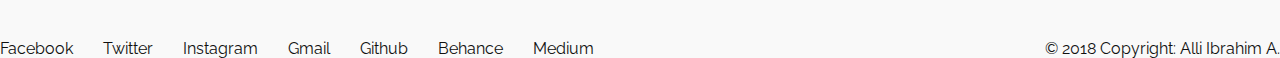
==== commit d20f1f2d: "update 14/10/2019" ====
--- a/index.html
+++ b/index.html
@@ -144,7 +144,7 @@
                         <a href="#"><img src="photos/html5-logo.png" alt="html5 logo" class="img img-responsive"></a>
                     </li>
                     <li class="work-tool">
-                        <a href="#"><img src="photos/angular-logo.png" alt="figma logo" class="img img-responsive"></a>
+                        <a href="#"><img src="photos/angular-logo.png" alt="angular logo" class="img img-responsive"></a>
                     </li>
                     <li class="work-tool">
                         <a href="#"><img src="photos/typescript-logo.png" alt="typescript logo"
--- a/css/style.css
+++ b/css/style.css
@@ -138,6 +138,9 @@
       .other-info-container footer ul .fbk {
         margin-left: 0; }
 
+.content {
+  margin-top: 1.5em !important; }
+
 @media only screen and (max-width: 768px) {
   .navbar {
     background-color: none !important; }
--- a/test/test.css
+++ b/test/test.css
@@ -50,6 +50,7 @@
   width: 90%;
   max-width: 400px;
   margin: auto;
+  margin-top: 1.5em !important;
   overflow: hidden;
   border: 1px solid #ccc;
 }
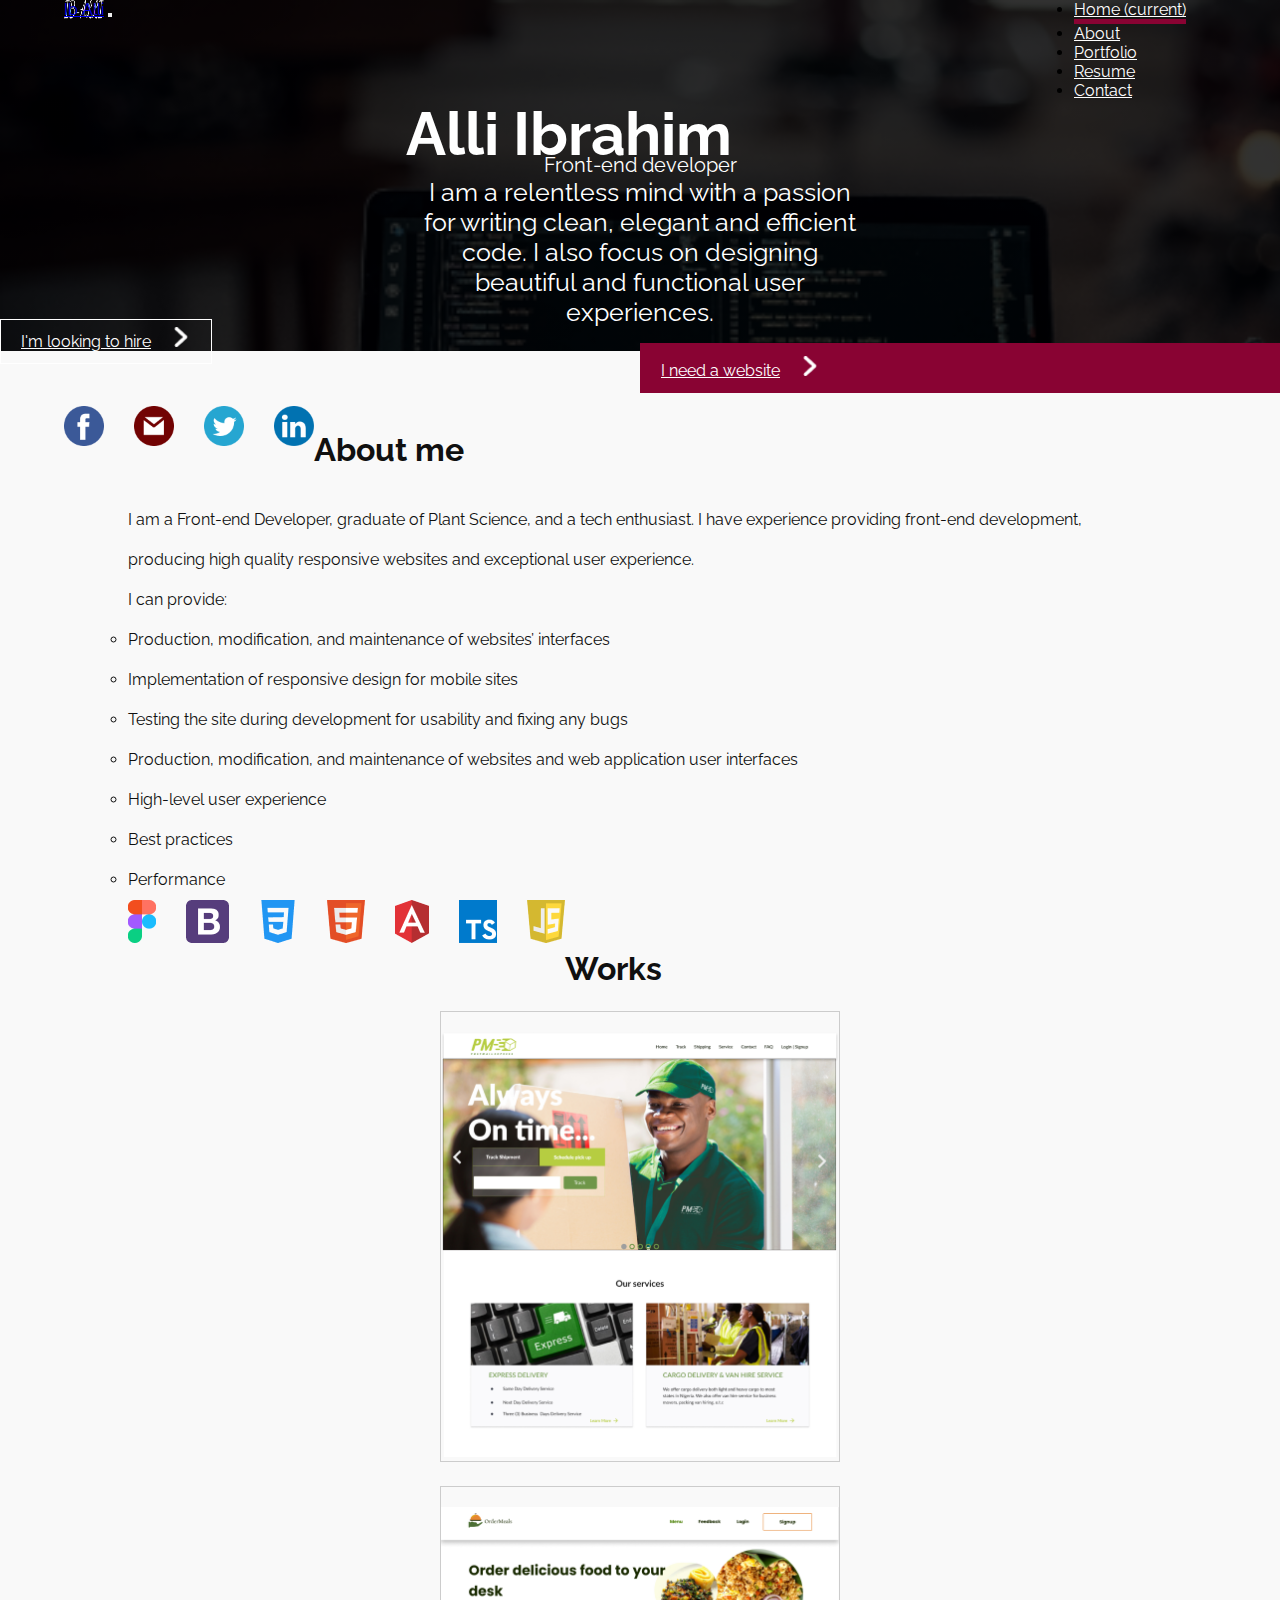
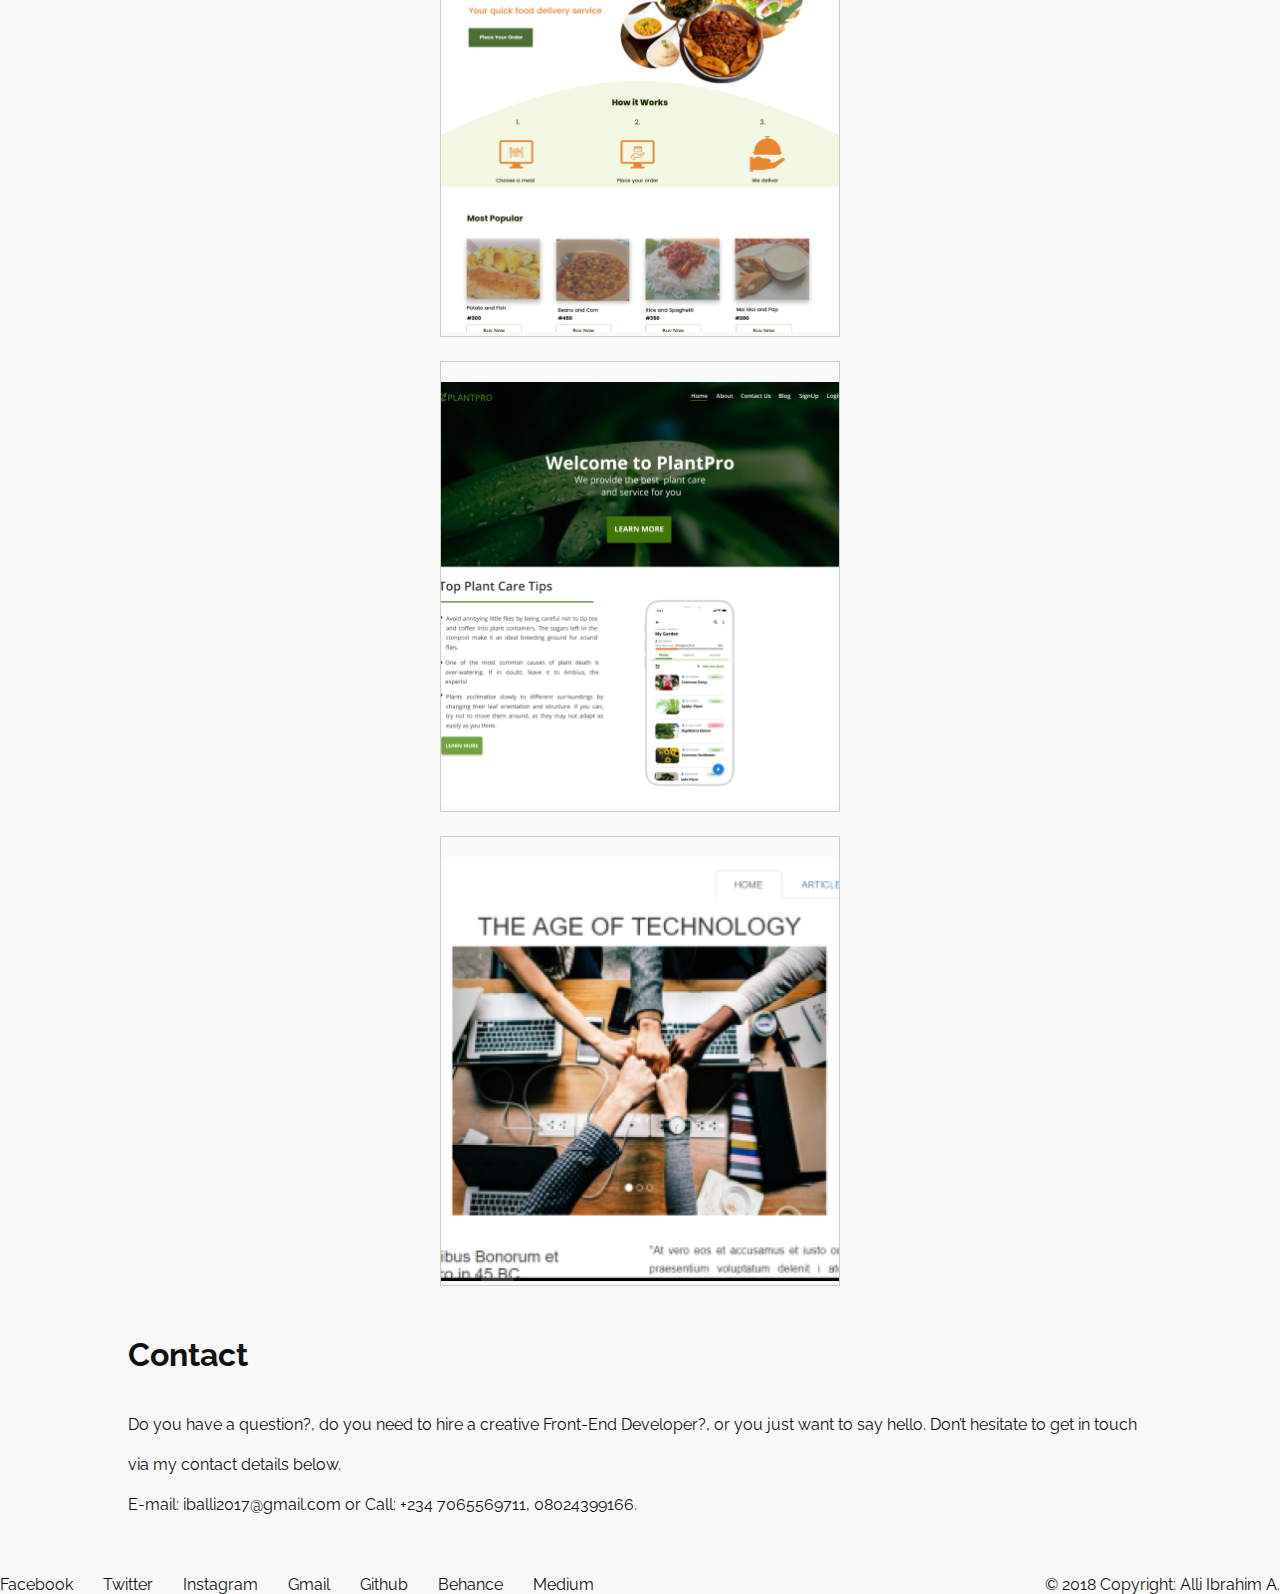
==== commit 4c3445be: "update 14/10/2019" ====
--- a/index.html
+++ b/index.html
@@ -11,6 +11,8 @@
     <link rel="stylesheet" href="https://stackpath.bootstrapcdn.com/bootstrap/4.2.1/css/bootstrap.min.css"
         integrity="sha384-GJzZqFGwb1QTTN6wy59ffF1BuGJpLSa9DkKMp0DgiMDm4iYMj70gZWKYbI706tWS" crossorigin="anonymous">
     <link rel="stylesheet" href="css/bootstrap4.2.1/css/bootstrap.min.css">
+    <!-- animate.css -->
+    <link rel="stylesheet" href="./css/animate.css">
     <!-- Custom CSS -->
     <link rel="stylesheet" href="css/style.css">
     <link rel="stylesheet" href="test/test.css">
@@ -54,14 +56,14 @@
         <div class="row">
             <div class="col">
                 <div class="name">
-                    <h1 class="title">Alli Ibrahim</h1>
-                    <p>Front-end developer</p>
-                </div>
-            </div>
-        </div>
-        <div class="row">
-            <div class="col">
-                <p class="introduction">I am a relentless mind with a passion for writing clean, elegant and efficient
+                    <h1 class="title animated fadeInLeft" style="animation-delay: 1s">Alli Ibrahim</h1>
+                    <p class="animated fadeInRight" style="animation-delay: 1s">Front-end developer</p>
+                </div>
+            </div>
+        </div>
+        <div class="row">
+            <div class="col">
+                <p class="introduction animated fadeIn" style="animation-delay: 2s">I am a relentless mind with a passion for writing clean, elegant and efficient
                     code. I also focus on
                     designing beautiful and functional user experiences.</p>
             </div>
--- a/css/style.css
+++ b/css/style.css
@@ -50,7 +50,7 @@
     color: #ffffff;
     font-size: 25px; }
   .hero .action-button a {
-    margin-top: 40px;
+    margin-top: 1em;
     border-radius: 0px;
     padding: 12px 20px;
     width: 50%; }
@@ -93,7 +93,7 @@
   .other-info-container .about-wrapper {
     width: 80%;
     margin: 0 auto;
-    margin-top: 4rem;
+    margin-top: 2em;
     line-height: 40px; }
     .other-info-container .about-wrapper ul li {
       list-style-type: circle; }
@@ -138,9 +138,6 @@
       .other-info-container footer ul .fbk {
         margin-left: 0; }
 
-.content {
-  margin-top: 1.5em !important; }
-
 @media only screen and (max-width: 768px) {
   .navbar {
     background-color: none !important; }
@@ -167,7 +164,7 @@
       color: #ffffff;
       font-size: 25px; }
     .hero .action-button a {
-      margin-top: 40px;
+      margin-top: 1em;
       padding: 12px 20px;
       width: 100%; } }
 @media only screen and (max-width: 425px) {
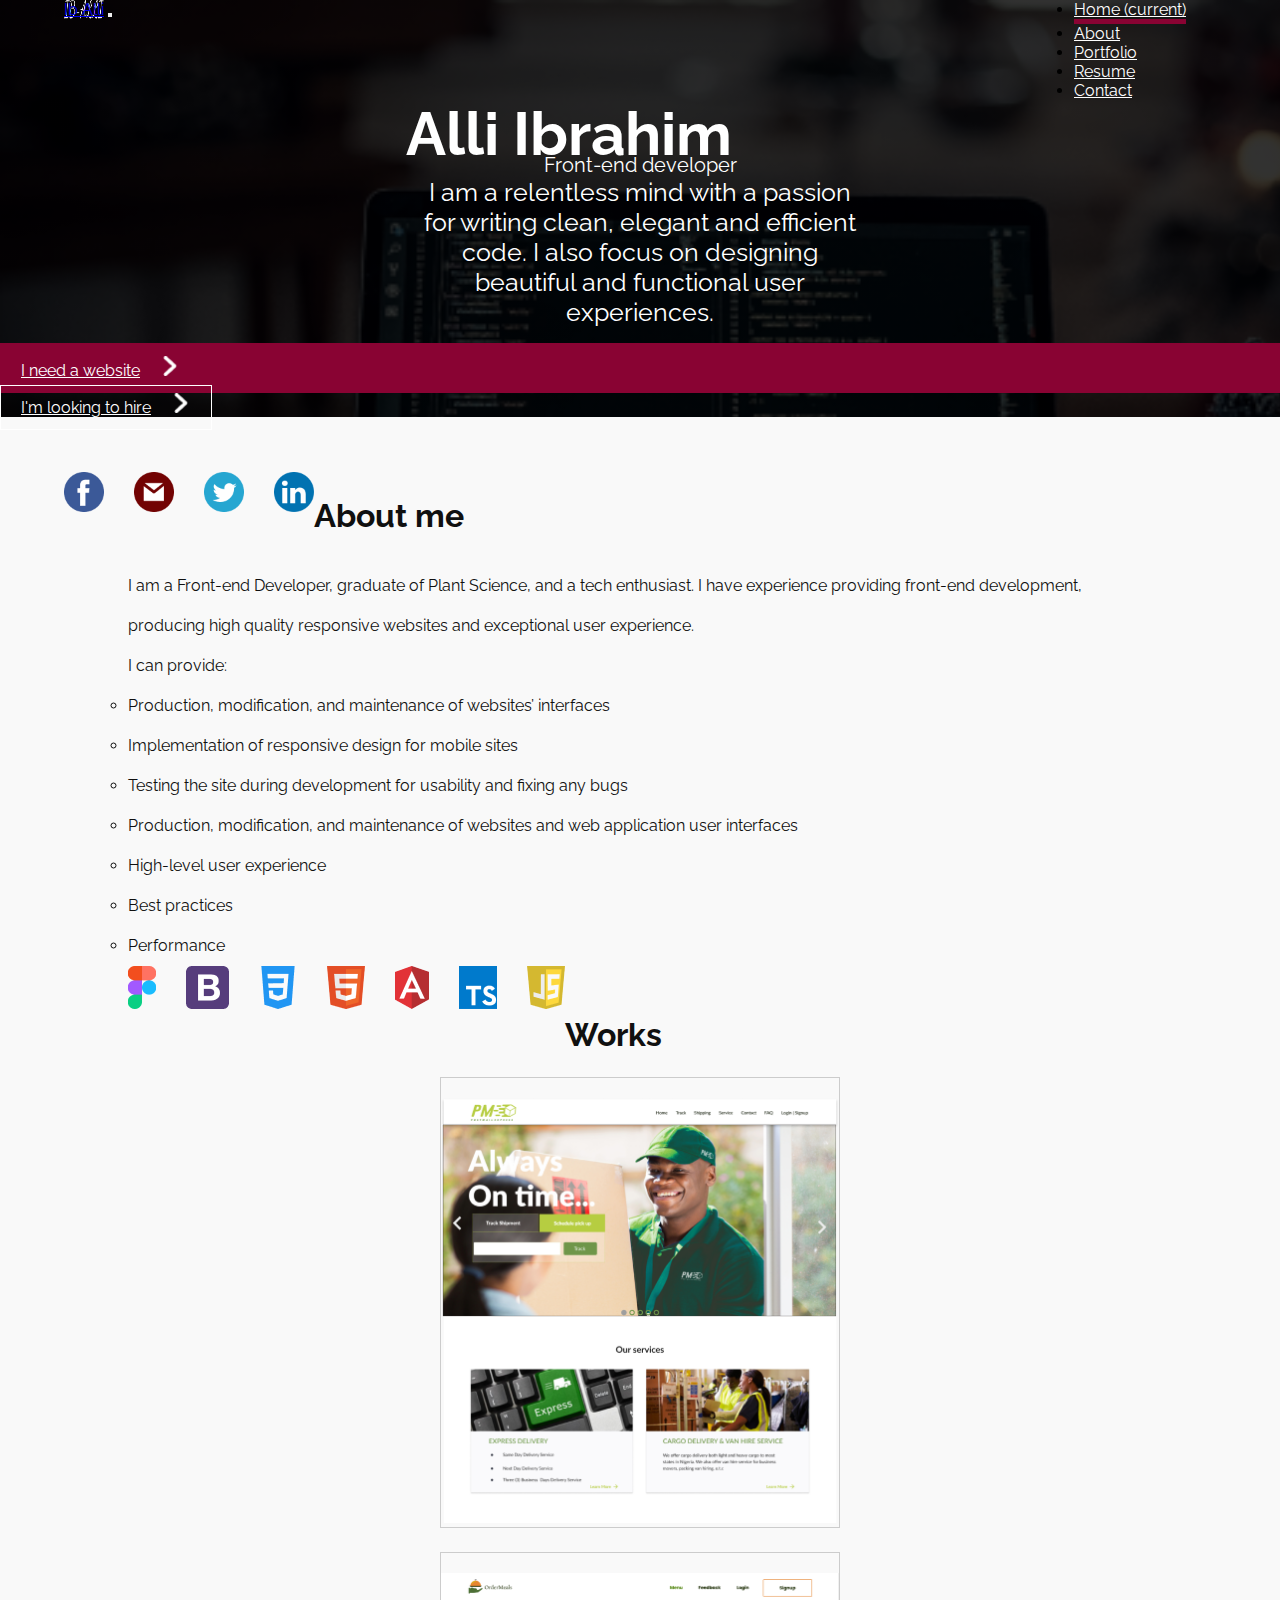
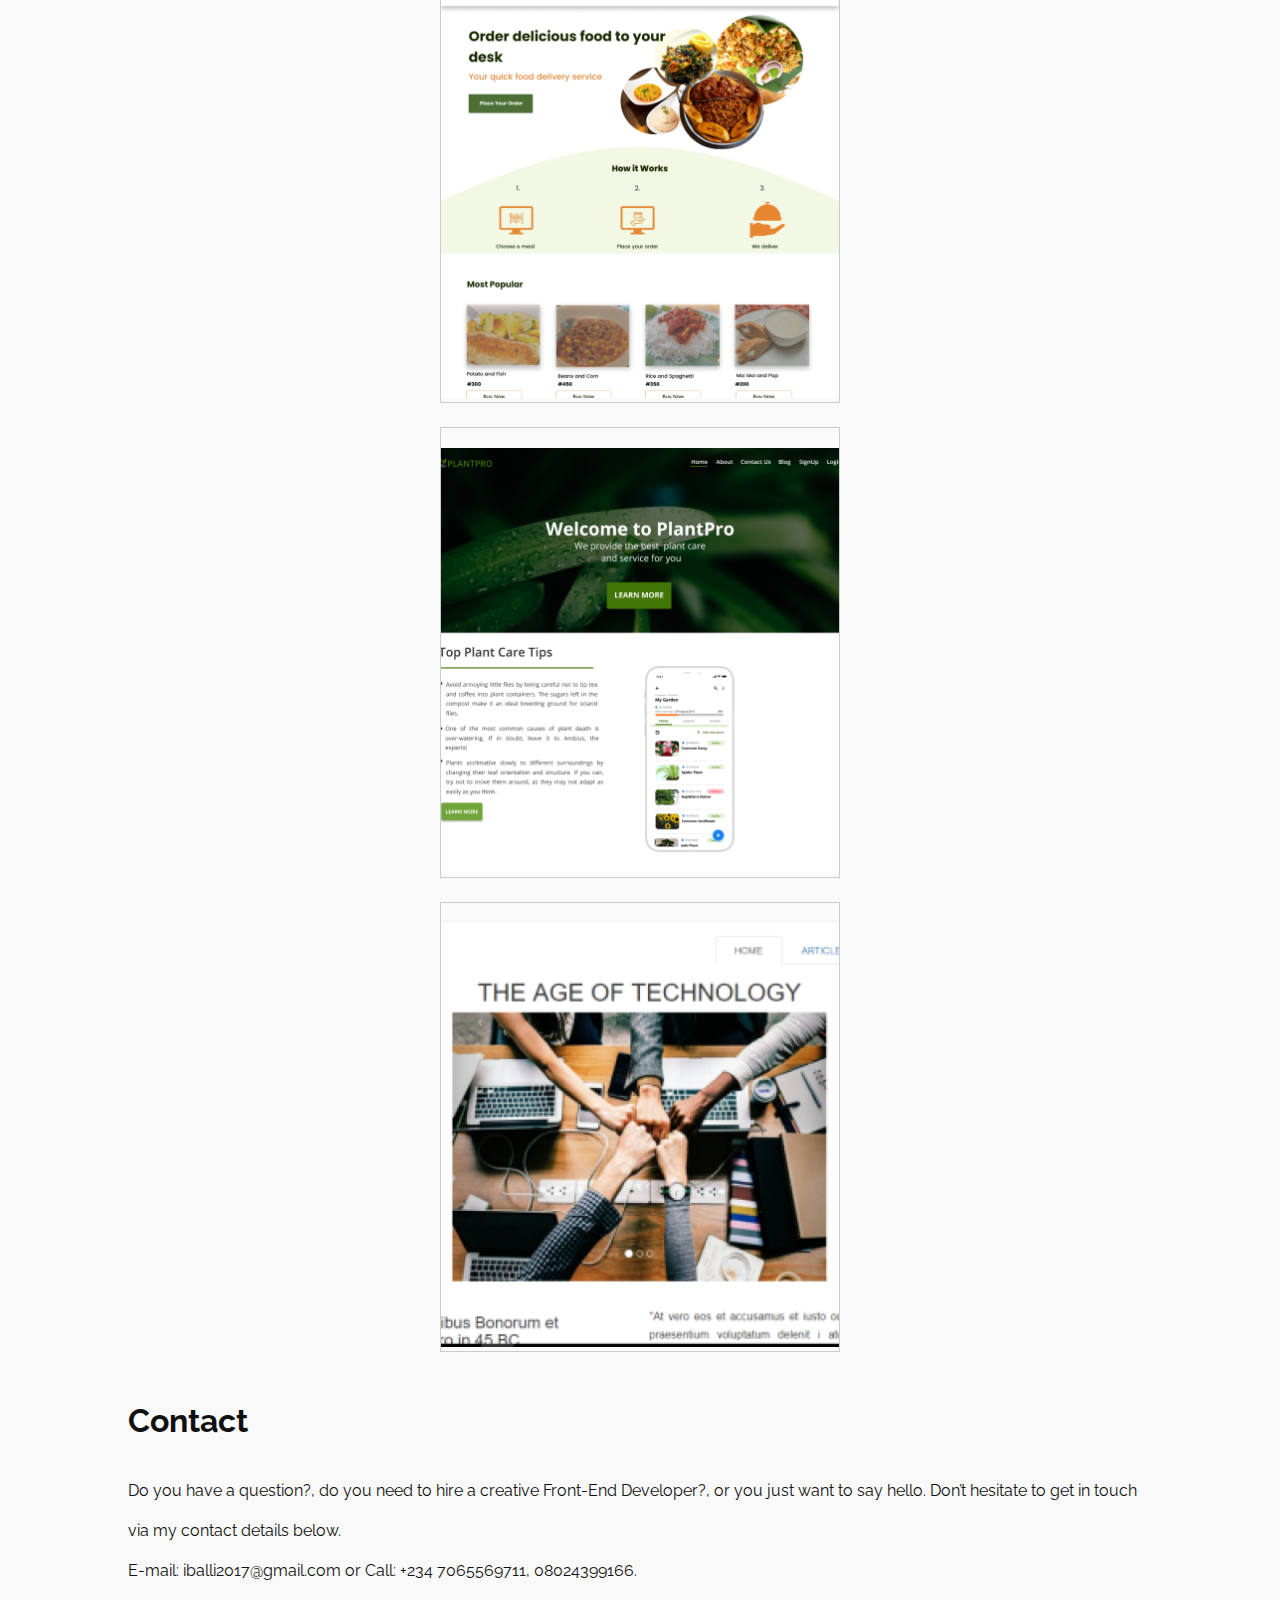
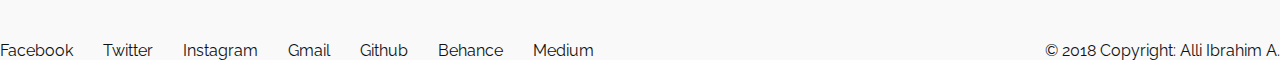
==== commit 253ef9fa: "update 14/10/2019" ====
--- a/index.html
+++ b/index.html
@@ -70,12 +70,12 @@
         </div>
         <!-- Action Buttons -->
         <div class="row action-button no-gutters">
-            <div class="col-lg-6">
+            <div class="col-12 col-sm-6 col-md-6 col-lg-6">
                 <a href="http://www.linkedin.com/mwlite/me" target="_blank" class="btn btn-lg want-website-btn"
                     style="float:right">I need a website<span><img src="photos/arrow-angle-pointing-to-right1.png"
                             class="img img-responsive"></span></a>
             </div>
-            <div class="col-lg-6">
+            <div class="col-12 col-sm-6 col-md-6 col-lg-6">
                 <a href="mailto: iballi2017@gmail.com" class="btn btn-lg hire-btn">I'm looking to hire<span><img
                             src="photos/arrow-angle-pointing-to-right1.png" target="_blank"
                             class="img img-responsive"></span></a>
--- a/css/style.css
+++ b/css/style.css
@@ -138,6 +138,11 @@
       .other-info-container footer ul .fbk {
         margin-left: 0; }
 
+@media only screen and (max-width: 11024px) {
+  .hero .action-button a {
+    margin-top: 1em;
+    padding: 12px 20px;
+    width: 100%; } }
 @media only screen and (max-width: 768px) {
   .navbar {
     background-color: none !important; }
